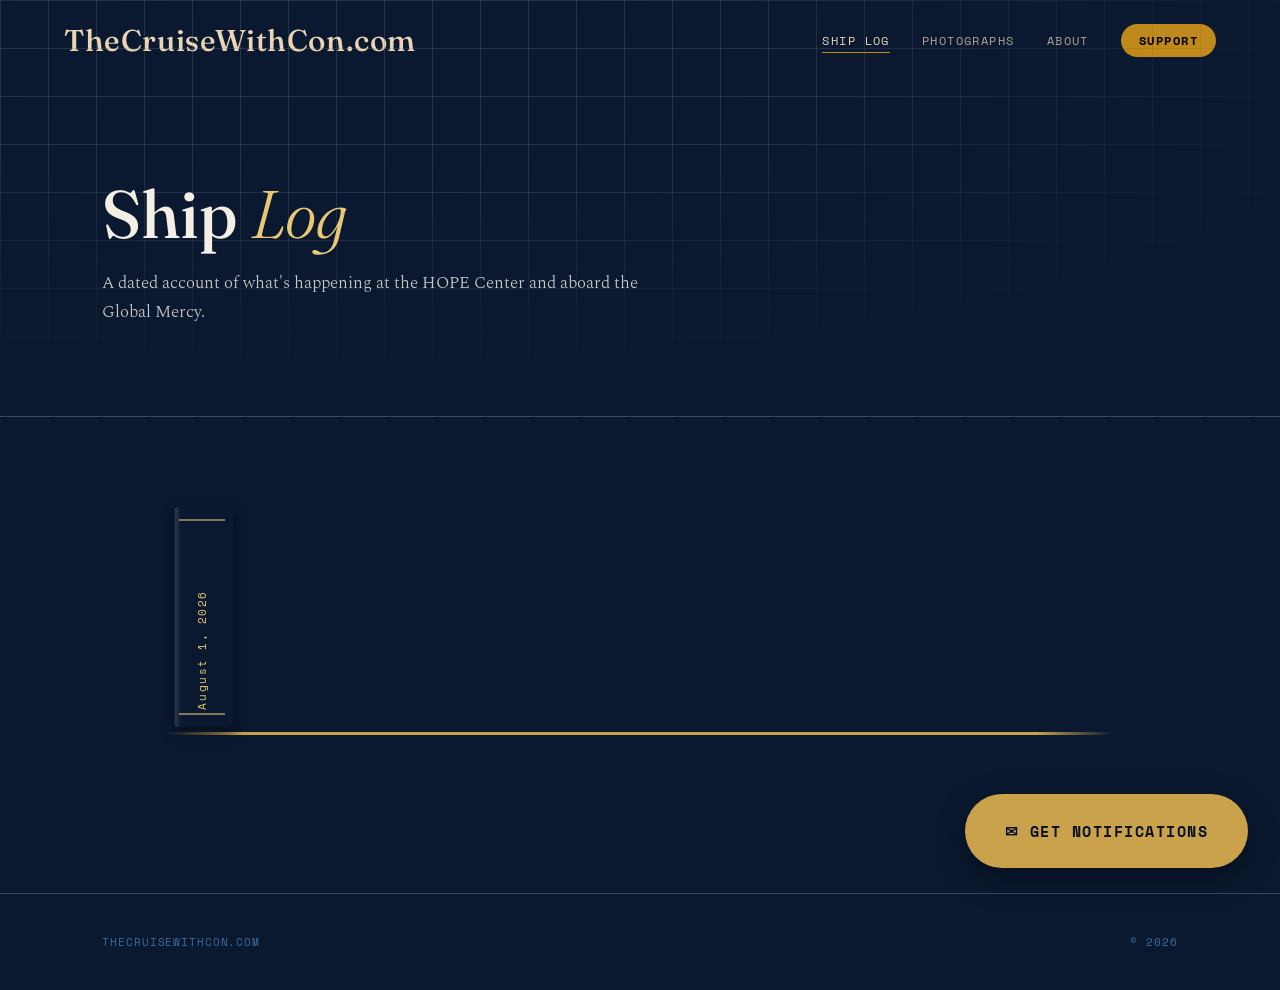
==== log.html @ feb56036 "Sync local edits to log page and site scripts Co-Authored-By: Claude Sonnet 5 <noreply@anthropic.com" ====
<!DOCTYPE html>
<html lang="en">
<head>
<meta charset="UTF-8">
<meta name="viewport" content="width=device-width, initial-scale=1.0">
<title>Ship Log — TheCruiseWithCon.com</title>
<link rel="preconnect" href="https://fonts.googleapis.com">
<link rel="preconnect" href="https://fonts.gstatic.com" crossorigin>
<link href="https://fonts.googleapis.com/css2?family=Fraunces:opsz,wght@9..144,300;9..144,500;9..144,600&family=Spectral:ital,wght@0,300;0,400;1,400&family=Space+Mono:wght@400;700&display=swap" rel="stylesheet">
<link rel="stylesheet" href="css/style.css">
<link rel="icon" type="image/svg+xml" href="favicon.svg">
<link rel="alternate icon" href="favicon.ico">
<link rel="icon" type="image/png" sizes="32x32" href="favicon-32.png">
<link rel="icon" type="image/png" sizes="16x16" href="favicon-16.png">
<link rel="apple-touch-icon" href="apple-touch-icon.png">
</head>
<body>

<nav>
  <a class="wordmark" href="index.html">TheCruiseWithCon.com</a>
  <ul>
    <li><a class="navlink" href="log.html" aria-current="page">Ship Log</a></li>
    <li><a class="navlink" href="photos.html">Photographs</a></li>
    <li><a class="navlink" href="story.html">About</a></li>
    <li><a class="navlink nav-btn" href="support.html">Support</a></li>
  </ul>
</nav>

<header class="page-header">
  <h1>Ship <em>Log</em></h1>
  <p class="dek">A dated account of what's happening at the HOPE Center and aboard the Global Mercy.</p>
</header>

<main>
  <div class="bookshelf-wrap">
    <div class="bookshelf" id="bookshelf">
      <!-- Populated automatically by js/site.js from js/data.js -->
    </div>
  </div>
</main>

<div class="book-overlay" id="book-overlay" role="dialog" aria-modal="true" aria-label="Ship Log entry">
  <div class="book-3d">
    <div class="book-inner">
      <button class="book-close" id="book-close" aria-label="Close">&times;</button>
      <div class="book-page" id="book-page-content"></div>
      <div class="book-cover" id="book-cover">
        <div>
          <div class="cover-title" id="book-cover-title"></div>
          <div class="cover-date" id="book-cover-date"></div>
        </div>
      </div>
    </div>
  </div>
</div>

<footer>
  <span>TheCruiseWithCon.com</span>
  <span>&copy; 2026</span>
</footer>

<button class="signup-btn" id="signup-btn" aria-haspopup="dialog">&#9993; Get Notifications</button>
<div class="signup-modal" id="signup-modal" role="dialog" aria-modal="true" aria-labelledby="signup-title">
  <div class="modal-card">
    <button class="close-modal" aria-label="Close">&times;</button>
    <h3 id="signup-title">Follow the voyage</h3>
    <p id="modal-intro">Enter your email to receive notifications for new posts to the ship log.</p>
    <form id="signup-form" name="signup" method="POST" data-netlify="true" netlify-honeypot="bot-field">
      <input type="hidden" name="form-name" value="signup">
      <p class="hp-field"><label>Don't fill this out if you're human: <input name="bot-field"></label></p>
      <input type="email" name="email" placeholder="you@email.com" required>
      <button type="submit">Notify Me</button>
    </form>
    <p class="form-success" id="form-success">You're on the list, thank you! You'll hear from me when there's news from the ship.</p>
    <p class="form-error" id="form-error">Something went wrong. Please try again, or email me directly.</p>
  </div>
</div>

<script src="js/data.js"></script>
<script src="js/site.js"></script>
</body>
</html>
---- css/style.css ----
/* =========================================================
   CRUISE WITH CON — Shared Design System
   Blueprint blue + brass/gold nautical accents
   ========================================================= */

:root {
  --ink: #0a1930;
  --ink-deep: #061020;
  --line: #3d6b9e;
  --line-pale: rgba(168, 197, 224, 0.16);
  --line-pale-strong: rgba(168, 197, 224, 0.28);
  --gold: #c9a24b;
  --gold-bright: #e8c874;
  --paper: #f4efe4;
}

* { margin: 0; padding: 0; box-sizing: border-box; }

html { scroll-behavior: smooth; }

body {
  background: var(--ink);
  color: var(--paper);
  font-family: 'Spectral', serif;
  overflow-x: hidden;
}

@media (prefers-reduced-motion: reduce) {
  * { animation-duration: 0.01ms !important; animation-iteration-count: 1 !important; transition-duration: 0.01ms !important; }
}

a { color: inherit; }

/* ---------------------------------------------------------
   NAV — shared across every page
   --------------------------------------------------------- */
nav {
  position: fixed;
  top: 0; left: 0; right: 0;
  z-index: 20;
  display: flex;
  justify-content: space-between;
  align-items: center;
  padding: 22px 5vw;
  font-family: 'Space Mono', monospace;
  font-size: 12px;
  letter-spacing: 0.12em;
  text-transform: uppercase;
  color: var(--paper);
  mix-blend-mode: difference;
}
nav .wordmark {
  font-family: 'Fraunces', serif;
  font-size: 30px;              /* doubled per request */
  letter-spacing: 0.02em;
  text-transform: none;
  font-weight: 500;
  text-decoration: none;
}
nav ul { list-style: none; display: flex; gap: 32px; }
nav a.navlink { color: inherit; text-decoration: none; opacity: 0.75; transition: opacity 0.25s ease; }
nav a.navlink:hover, nav a.navlink:focus-visible { opacity: 1; }
nav a.navlink[aria-current="page"] { opacity: 1; border-bottom: 1px solid var(--gold); padding-bottom: 3px; }
nav a.navlink.nav-btn {
  opacity: 1;
  background: var(--gold);
  color: var(--ink-deep);
  border: none;
  padding: 8px 18px;
  border-radius: 999px;
  font-weight: 700;
  transition: background 0.2s ease, transform 0.2s ease;
}
nav a.navlink.nav-btn:hover, nav a.navlink.nav-btn:focus-visible {
  background: var(--gold-bright);
  transform: translateY(-1px);
}
nav a.navlink.nav-btn[aria-current="page"] { background: var(--gold-bright); }

/* ---------------------------------------------------------
   PAGE HEADER — used on every interior page (not the hero)
   --------------------------------------------------------- */
.page-header {
  position: relative;
  padding: 180px 8vw 90px;
  border-bottom: 1px solid var(--line-pale-strong);
  background-image:
    linear-gradient(var(--line-pale) 1px, transparent 1px),
    linear-gradient(90deg, var(--line-pale) 1px, transparent 1px);
  background-size: 48px 48px;
}
.page-header::after {
  content: "";
  position: absolute; inset: 0;
  background: radial-gradient(ellipse 80% 70% at 30% 20%, transparent 30%, var(--ink) 100%);
  pointer-events: none;
}
.page-header .eyebrow {
  position: relative; z-index: 2;
  font-family: 'Space Mono', monospace;
  font-size: 11px;
  letter-spacing: 0.28em;
  text-transform: uppercase;
  color: var(--gold-bright);
  margin-bottom: 18px;
  display: block;
}
.page-header h1 {
  position: relative; z-index: 2;
  font-family: 'Fraunces', serif;
  font-weight: 500;
  font-size: clamp(2.2rem, 6vw, 4.2rem);
  line-height: 1;
}
.page-header h1 em { font-style: italic; font-weight: 300; color: var(--gold-bright); }
.page-header .dek {
  position: relative; z-index: 2;
  max-width: 560px;
  margin-top: 22px;
  font-size: 1.05rem;
  font-weight: 300;
  line-height: 1.7;
  color: rgba(244,239,228,0.82);
}

main { position: relative; z-index: 1; }

/* ---------------------------------------------------------
   PLACEHOLDER MARKER — visual map of what's incomplete
   --------------------------------------------------------- */
.placeholder {
  position: relative;
  border: 1px dashed rgba(201, 162, 75, 0.55);
  background: rgba(201, 162, 75, 0.05);
  border-radius: 2px;
}
.placeholder::before {
  content: attr(data-placeholder);
  position: absolute;
  top: -11px; left: 14px;
  background: var(--ink);
  padding: 0 8px;
  font-family: 'Space Mono', monospace;
  font-size: 10px;
  letter-spacing: 0.14em;
  text-transform: uppercase;
  color: var(--gold-bright);
}

/* ---------------------------------------------------------
   SECTION LABELS
   --------------------------------------------------------- */
.label {
  font-family: 'Space Mono', monospace;
  font-size: 11px;
  letter-spacing: 0.24em;
  text-transform: uppercase;
  color: var(--gold);
  display: block;
}

/* ---------------------------------------------------------
   HOME — latest log teaser
   --------------------------------------------------------- */
.latest-log {
  padding: 10vh 8vw 14vh;
  border-top: 1px solid var(--line-pale-strong);
  text-align: center;
}
.latest-log .label { margin-bottom: 22px; }
#latest-post-slot {
  max-width: 560px;
  margin: 0 auto;
}
#latest-post-slot a {
  text-decoration: none;
  display: block;
}
#latest-post-slot .post-date {
  font-family: 'Space Mono', monospace;
  font-size: 12px;
  letter-spacing: 0.1em;
  color: var(--line);
  margin-bottom: 10px;
}
#latest-post-slot .post-title {
  font-family: 'Fraunces', serif;
  font-weight: 500;
  font-size: clamp(1.6rem, 4vw, 2.4rem);
  transition: color 0.25s ease;
}
#latest-post-slot a:hover .post-title,
#latest-post-slot a:focus-visible .post-title { color: var(--gold-bright); }

.about-line {
  max-width: 620px;
  margin: 0 auto;
  padding: 8vh 8vw 0;
  text-align: center;
  font-size: 1.05rem;
  font-weight: 300;
  line-height: 1.7;
  color: rgba(244,239,228,0.85);
}

/* ---------------------------------------------------------
   LOG — bookshelf
   --------------------------------------------------------- */
.bookshelf-wrap {
  max-width: 1100px;
  margin: 0 auto;
  padding: 8vh 6vw 16vh;
  overflow-x: auto;
  overflow-y: visible;
}
.bookshelf {
  display: flex;
  align-items: flex-end;
  gap: 14px;
  min-height: 260px;
  padding: 0 4px 22px;
  position: relative;
  width: max-content;
  min-width: 100%;
}
.bookshelf::after {
  content: "";
  position: absolute;
  left: 0; right: 0; bottom: 14px;
  height: 3px;
  background: linear-gradient(90deg, transparent, var(--gold) 8%, var(--gold) 92%, transparent);
  box-shadow: 0 12px 22px -6px rgba(201,162,75,0.35);
}
.book-spine {
  position: relative;
  width: 62px;
  border: none;
  border-radius: 3px 6px 6px 3px;
  cursor: pointer;
  display: flex;
  flex-direction: column;
  align-items: center;
  justify-content: flex-end;
  padding: 14px 0 18px;
  box-shadow: 2px 0 0 rgba(0,0,0,0.25) inset, 3px 6px 14px rgba(0,0,0,0.4);
  transition: transform 0.25s ease, box-shadow 0.25s ease;
  z-index: 1;
}
.book-spine:hover, .book-spine:focus-visible {
  transform: translateY(-14px) rotate(-1.5deg);
  z-index: 5;
  box-shadow: 2px 0 0 rgba(0,0,0,0.25) inset, 4px 14px 22px rgba(0,0,0,0.5);
}
.book-spine::before, .book-spine::after {
  content: "";
  position: absolute;
  left: 8px; right: 8px;
  height: 2px;
  background: rgba(232,200,116,0.55);
}
.book-spine::before { top: 12px; }
.book-spine::after { bottom: 12px; }
.book-spine .spine-date {
  writing-mode: vertical-rl;
  transform: rotate(180deg);
  font-family: 'Space Mono', monospace;
  font-size: 11px;
  letter-spacing: 0.14em;
  color: var(--gold-bright);
  white-space: nowrap;
}
.book-spine .spine-glint {
  position: absolute;
  top: 0; bottom: 0; left: 4px;
  width: 6px;
  background: linear-gradient(90deg, rgba(255,255,255,0.14), transparent);
  border-radius: 3px;
}

/* ---- open-book overlay ---- */
.book-overlay {
  position: fixed;
  inset: 0;
  z-index: 60;
  background: rgba(6, 16, 32, 0.88);
  display: flex;
  align-items: center;
  justify-content: center;
  opacity: 0;
  pointer-events: none;
  transition: opacity 0.35s ease;
  padding: 24px;
}
.book-overlay.open { opacity: 1; pointer-events: auto; }
.book-3d {
  perspective: 2200px;
  width: min(720px, 100%);
  max-height: 82vh;
}
.book-inner {
  position: relative;
  width: 100%;
  transform: scale(0.92);
  transition: transform 0.4s ease;
}
.book-overlay.open .book-inner { transform: scale(1); }
.book-page {
  background: var(--paper);
  color: var(--ink-deep);
  border-radius: 4px;
  padding: 48px clamp(24px, 5vw, 60px) 56px;
  max-height: 82vh;
  overflow-y: auto;
  box-shadow: 0 30px 70px rgba(0,0,0,0.5);
}
.book-cover {
  position: absolute;
  inset: 0;
  border-radius: 4px 6px 6px 4px;
  transform-origin: left center;
  transform: rotateY(0deg);
  transition: transform 0.85s cubic-bezier(0.65, 0, 0.35, 1);
  backface-visibility: hidden;
  display: flex;
  align-items: center;
  justify-content: center;
  text-align: center;
  padding: 40px;
  box-shadow: 0 30px 70px rgba(0,0,0,0.5);
}
.book-overlay .book-cover.opening { transform: rotateY(-165deg); }
.book-cover .cover-title {
  font-family: 'Fraunces', serif;
  font-weight: 500;
  font-size: clamp(1.4rem, 3.6vw, 2.1rem);
  color: var(--gold-bright);
  line-height: 1.3;
}
.book-cover .cover-date {
  font-family: 'Space Mono', monospace;
  font-size: 12px;
  letter-spacing: 0.16em;
  color: rgba(232,200,116,0.75);
  margin-top: 14px;
}
.book-close {
  position: absolute;
  top: -14px; right: -14px;
  width: 38px; height: 38px;
  border-radius: 50%;
  border: none;
  background: var(--gold);
  color: var(--ink-deep);
  font-size: 20px;
  line-height: 1;
  cursor: pointer;
  z-index: 3;
}
.book-close:hover { background: var(--gold-bright); }
.book-page .page-date {
  font-family: 'Space Mono', monospace;
  font-size: 12px;
  letter-spacing: 0.1em;
  color: var(--line);
  margin-bottom: 10px;
}
.book-page h2 {
  font-family: 'Fraunces', serif;
  font-weight: 500;
  font-size: clamp(1.5rem, 3.4vw, 2.1rem);
  margin-bottom: 18px;
  color: var(--ink-deep);
}
.book-page p {
  font-weight: 400;
  line-height: 1.85;
  color: rgba(6,16,32,0.85);
  margin-bottom: 16px;
}
.book-page .prayer-note {
  margin: 22px 0;
  padding: 16px 20px;
  border-left: 2px solid var(--gold);
  font-size: 0.92rem;
  font-style: italic;
  color: rgba(6,16,32,0.75);
  background: rgba(201,162,75,0.1);
}
.book-page .page-photos {
  display: flex;
  flex-wrap: wrap;
  gap: 22px;
  margin-top: 30px;
}

/* ---------------------------------------------------------
   PHOTOGRAPHS — polaroid grid
   --------------------------------------------------------- */
.photo-grid {
  max-width: 1100px;
  margin: 0 auto;
  padding: 8vh 6vw 16vh;
  display: grid;
  grid-template-columns: repeat(auto-fill, minmax(260px, 1fr));
  gap: 48px 36px;
}
.polaroid {
  display: block;
  text-decoration: none;
  background: #fbf8f0;
  padding: 14px 14px 18px;
  border-radius: 2px;
  box-shadow: 0 10px 24px rgba(0,0,0,0.35), 0 2px 4px rgba(0,0,0,0.2);
  transition: transform 0.25s ease, box-shadow 0.25s ease;
}
.polaroid:hover, .polaroid:focus-visible {
  transform: translateY(-4px) rotate(0deg) !important;
  box-shadow: 0 16px 30px rgba(0,0,0,0.45), 0 2px 4px rgba(0,0,0,0.2);
}
.polaroid img {
  width: 100%;
  display: block;
  filter: sepia(8%) saturate(85%);
}
.polaroid .caption {
  padding: 14px 4px 0;
  font-family: 'Fraunces', serif;
  font-style: italic;
  font-weight: 400;
  font-size: 0.98rem;
  line-height: 1.4;
  color: var(--ink-deep);
  text-align: center;
}
.polaroid .from-post {
  display: block;
  margin-top: 6px;
  font-family: 'Space Mono', monospace;
  font-style: normal;
  font-size: 10px;
  letter-spacing: 0.08em;
  text-transform: uppercase;
  color: #8a7550;
  text-align: center;
}

/* ---------------------------------------------------------
   SUPPORT
   --------------------------------------------------------- */
.support-body {
  max-width: 680px;
  margin: 0 auto;
  padding: 8vh 8vw 16vh;
}
.support-body .intro {
  font-weight: 300;
  line-height: 1.8;
  font-size: 1.05rem;
  color: rgba(244,239,228,0.88);
  margin-bottom: 48px;
}
.give-methods {
  display: grid;
  grid-template-columns: repeat(auto-fit, minmax(200px, 1fr));
  gap: 20px;
  margin-bottom: 56px;
}
.give-method {
  border: 1px solid var(--line-pale-strong);
  padding: 26px;
}
.give-method .label { margin-bottom: 12px; }
.give-method .value {
  font-family: 'Fraunces', serif;
  font-size: 1.25rem;
}
.give-method .value.value-compact { font-size: 1.02rem; word-break: break-word; }
.support-divider {
  border: none;
  border-top: 1px solid var(--line-pale-strong);
  margin: 48px 0;
}
.substack-pointer {
  font-weight: 300;
  line-height: 1.75;
  color: rgba(244,239,228,0.82);
}
.substack-btn {
  display: inline-flex;
  align-items: center;
  gap: 8px;
  margin-top: 18px;
  padding: 13px 26px;
  background: transparent;
  border: 1px solid var(--gold);
  border-radius: 999px;
  color: var(--gold-bright) !important;
  text-decoration: none !important;
  font-family: 'Space Mono', monospace;
  font-size: 12px;
  letter-spacing: 0.08em;
  text-transform: uppercase;
  transition: background 0.2s ease, color 0.2s ease;
}
.substack-btn:hover, .substack-btn:focus-visible {
  background: var(--gold);
  color: var(--ink-deep) !important;
}
.prayer-general {
  border: 1px solid var(--line-pale-strong);
  border-left: 2px solid var(--gold);
  padding: 26px;
  margin-top: 12px;
}
.prayer-general .label { margin-bottom: 12px; }

/* ---------------------------------------------------------
   SUPPORT — icon nav + fine print
   --------------------------------------------------------- */
.support-icon-nav {
  display: flex;
  justify-content: center;
  gap: 20px;
  flex-wrap: wrap;
  margin: 24px 0 64px;
}
.icon-link {
  display: flex;
  flex-direction: column;
  align-items: center;
  justify-content: center;
  gap: 10px;
  text-decoration: none;
  padding: 28px 34px;
  background: var(--gold);
  border-radius: 4px;
  transition: background 0.2s ease, transform 0.2s ease;
  min-width: 130px;
  cursor: pointer;
}
.icon-link:hover, .icon-link:focus-visible {
  background: var(--gold-bright);
  transform: translateY(-2px);
}
.icon-link svg { width: 30px; height: 30px; pointer-events: none; }
.icon-link svg circle, .icon-link svg path, .icon-link svg line { stroke: var(--ink-deep); }
.icon-link span {
  font-family: 'Space Mono', monospace;
  font-size: 11px;
  letter-spacing: 0.14em;
  text-transform: uppercase;
  color: var(--ink-deep);
  font-weight: 700;
  pointer-events: none;
}
.support-section { scroll-margin-top: 100px; margin-bottom: 56px; }
.support-section h2 {
  font-family: 'Fraunces', serif;
  font-weight: 500;
  font-size: 1.5rem;
  color: var(--gold-bright);
  margin-bottom: 20px;
  padding-bottom: 12px;
  border-bottom: 1px solid rgba(201, 162, 75, 0.35);
}
.support-section p {
  font-weight: 300;
  line-height: 1.8;
  font-size: 1.02rem;
  color: rgba(244,239,228,0.88);
  margin-bottom: 18px;
}
.support-section em { color: var(--gold-bright); font-style: normal; }
.support-section ol {
  margin: 0 0 18px 22px;
  font-weight: 300;
  line-height: 1.8;
  font-size: 1.02rem;
  color: var(--gold-bright);
}
.support-section ol li { margin-bottom: 6px; }
.fine-print,
p.fine-print {
  font-size: 0.8rem;
  line-height: 1.7;
  color: var(--gold-bright) !important;
}

/* ---------------------------------------------------------
   STORY
   --------------------------------------------------------- */
.story-body {
  max-width: 680px;
  margin: 0 auto;
  padding: 8vh 8vw 16vh;
  font-weight: 300;
  line-height: 1.85;
  font-size: 1.08rem;
  color: rgba(244,239,228,0.88);
}
.story-body h2 {
  font-family: 'Fraunces', serif;
  font-weight: 500;
  font-size: 1.5rem;
  color: var(--gold-bright);
  margin: 44px 0 16px;
  padding-bottom: 12px;
  border-bottom: 1px solid rgba(201, 162, 75, 0.35);
}
.story-body p { border-left: 2px solid rgba(201, 162, 75, 0.4); padding-left: 20px; }
.story-body .placeholder { padding: 28px 24px; margin: 10px 0 30px; border-left: none; }
.story-body em { color: var(--gold-bright); font-style: italic; }

/* ---------------------------------------------------------
   STORY — Basic Facts grid
   --------------------------------------------------------- */
.fact-grid {
  display: grid;
  grid-template-columns: repeat(auto-fit, minmax(220px, 1fr));
  gap: 18px;
  margin: 10px 0 50px;
}
.fact-card {
  border: 1px solid var(--line-pale-strong);
  border-left: 2px solid var(--gold);
  padding: 20px 22px;
  padding-left: 20px;
}
.fact-card .label { margin-bottom: 8px; }
.fact-card .value {
  font-family: 'Fraunces', serif;
  font-size: 1.1rem;
  line-height: 1.4;
}
.fact-card .value a { text-decoration: underline dotted; text-underline-offset: 3px; }
.fact-card .value a:hover, .fact-card .value a:focus-visible { color: var(--gold-bright); }
.fact-card.wide {
  grid-column: 1 / -1;
}
.fact-card.wide .value {
  font-family: 'Spectral', serif;
  font-weight: 300;
  font-size: 1rem;
  line-height: 1.7;
  color: rgba(244,239,228,0.85);
}

/* ---------------------------------------------------------
   FLOATING SIGNUP BUTTON — persistent, bottom right
   --------------------------------------------------------- */
.signup-btn {
  position: fixed;
  bottom: 32px;
  right: 32px;
  z-index: 30;
  display: flex;
  align-items: center;
  gap: 14px;
  padding: 26px 40px;
  background: var(--gold);
  color: var(--ink-deep);
  border: none;
  border-radius: 999px;
  font-family: 'Space Mono', monospace;
  font-size: 15px;
  letter-spacing: 0.1em;
  text-transform: uppercase;
  font-weight: 700;
  cursor: pointer;
  box-shadow: 0 10px 30px rgba(0,0,0,0.4);
  transition: transform 0.2s ease, background 0.2s ease;
}
.signup-btn:hover, .signup-btn:focus-visible {
  background: var(--gold-bright);
  transform: translateY(-2px);
}

.signup-modal {
  position: fixed;
  inset: 0;
  z-index: 40;
  display: none;
  align-items: center;
  justify-content: center;
  background: rgba(6, 16, 32, 0.82);
  padding: 24px;
}
.signup-modal.open { display: flex; }
.signup-modal .modal-card {
  width: 100%;
  max-width: 420px;
  background: var(--ink-deep);
  border: 1px solid var(--line-pale-strong);
  padding: 40px 32px;
  position: relative;
}
.signup-modal h3 {
  font-family: 'Fraunces', serif;
  font-weight: 500;
  font-size: 1.5rem;
  margin-bottom: 12px;
}
.signup-modal h3.success-title { color: var(--gold-bright); }
.signup-modal p {
  font-weight: 300;
  font-size: 0.95rem;
  line-height: 1.6;
  color: rgba(244,239,228,0.8);
  margin-bottom: 24px;
}
.signup-modal form { display: flex; flex-direction: column; gap: 14px; }
.signup-modal input[type="email"] {
  background: transparent;
  border: 1px solid var(--line-pale-strong);
  color: var(--paper);
  padding: 12px 14px;
  font-family: 'Spectral', serif;
  font-size: 1rem;
}
.signup-modal input[type="email"]::placeholder { color: rgba(244,239,228,0.4); }
.signup-modal button[type="submit"] {
  background: var(--gold);
  color: var(--ink-deep);
  border: none;
  padding: 12px 14px;
  font-family: 'Space Mono', monospace;
  font-size: 11.5px;
  letter-spacing: 0.1em;
  text-transform: uppercase;
  font-weight: 700;
  cursor: pointer;
}
.signup-modal .close-modal {
  position: absolute;
  top: 16px; right: 18px;
  background: none;
  border: none;
  color: var(--paper);
  font-size: 20px;
  cursor: pointer;
  opacity: 0.6;
}
.signup-modal .close-modal:hover { opacity: 1; }
.hp-field { position: absolute; left: -9999px; }
.form-success, .form-error {
  display: none;
  font-weight: 300;
  font-size: 0.95rem;
  line-height: 1.6;
}
.form-success.show, .form-error.show { display: block; }
.form-success { color: var(--gold-bright); }
.form-error { color: #e8a874; margin-top: 10px; }

/* ---------------------------------------------------------
   FOOTER
   --------------------------------------------------------- */
footer {
  padding: 40px 8vw;
  border-top: 1px solid var(--line-pale-strong);
  display: flex;
  justify-content: space-between;
  flex-wrap: wrap;
  gap: 16px;
  font-family: 'Space Mono', monospace;
  font-size: 11px;
  letter-spacing: 0.08em;
  color: var(--line);
  text-transform: uppercase;
}

/* ---------------------------------------------------------
   MOBILE — phones and small tablets
   --------------------------------------------------------- */
@media (max-width: 700px) {
  nav {
    flex-wrap: wrap;
    row-gap: 12px;
    padding: 16px 6vw;
  }
  nav .wordmark { flex: 1 0 100%; font-size: 19px; }
  nav ul { gap: 14px 20px; flex-wrap: wrap; font-size: 10.5px; }
  nav a.navlink.nav-btn { padding: 6px 14px; }

  .page-header { padding: 150px 6vw 60px; }
  .page-header h1 { font-size: clamp(1.9rem, 8vw, 3rem); }

  .coord { font-size: 9.5px; }
  .coord-1 { top: 22%; }
  .coord-2 { top: 27%; }
  .coord-3 { bottom: 22%; }
  .coord-4 { bottom: 27%; }

  .signup-btn {
    bottom: 18px;
    right: 18px;
    padding: 16px 22px;
    font-size: 12px;
    gap: 8px;
  }

  .signup-modal .modal-card { padding: 30px 22px; }

  .photo-grid {
    grid-template-columns: 1fr;
    gap: 30px;
    padding: 6vh 6vw 10vh;
  }

  .give-methods { grid-template-columns: 1fr; }
  .fact-grid { grid-template-columns: 1fr; }
  .support-icon-nav { gap: 12px; }
  .icon-link { padding: 16px 18px; min-width: 96px; }
  .support-section { scroll-margin-top: 90px; }

  .story-body, .support-body { padding-left: 6vw; padding-right: 6vw; }
  .bookshelf-wrap { padding: 5vh 6vw 10vh; }
  .book-page { padding: 34px 22px 44px; }
  .book-close { top: -10px; right: -6px; }
  .story-body p { padding-left: 14px; }

  footer { padding: 30px 6vw; font-size: 10px; }
}
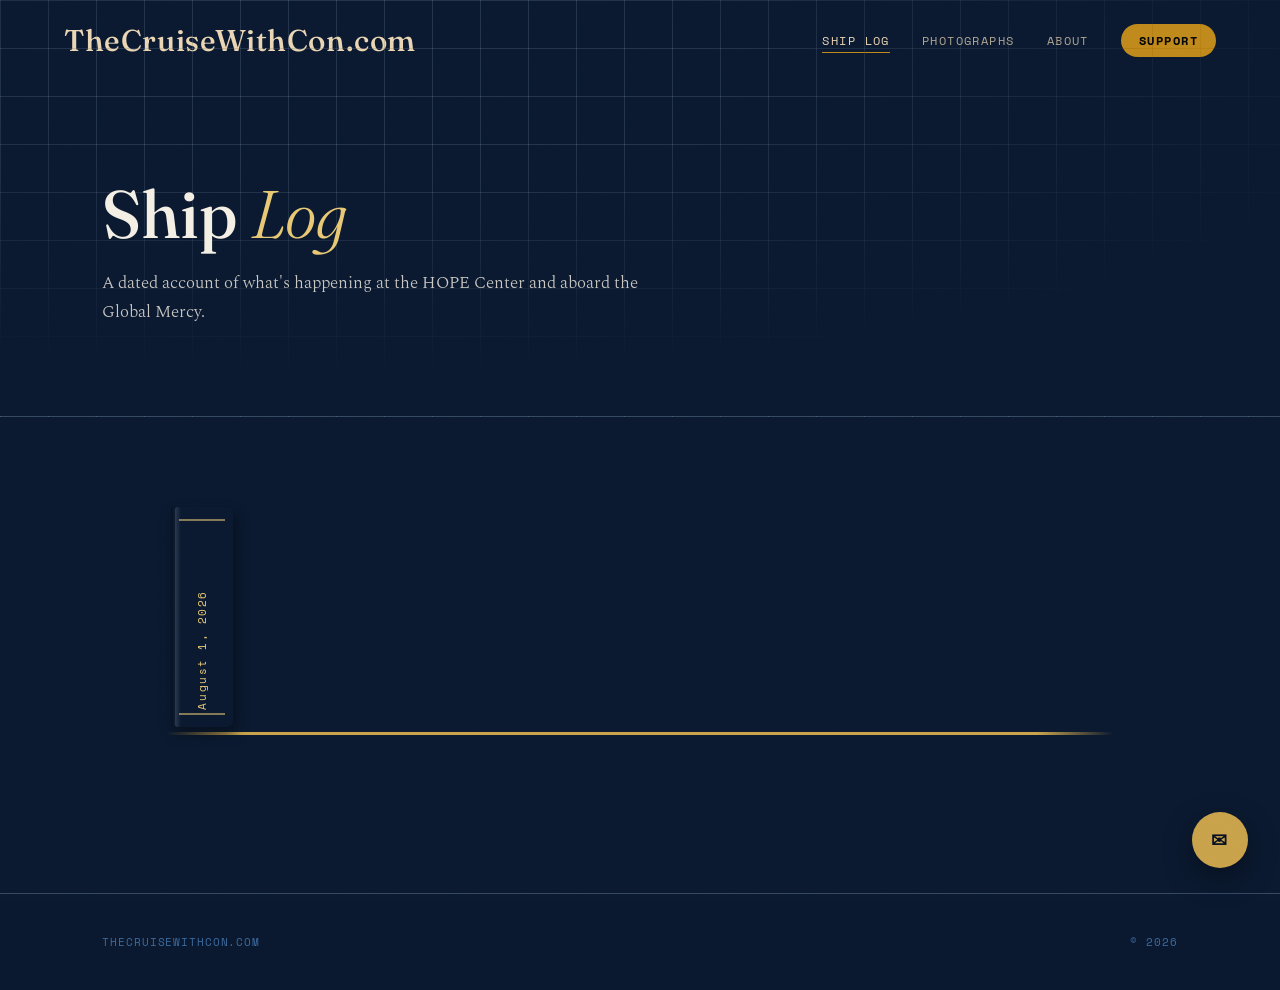
==== commit b90ae915: "Fix floating signup button overlapping content; add grain texture and page-header entrance animation" ====
--- a/log.html
+++ b/log.html
@@ -59,7 +59,7 @@
   <span>&copy; 2026</span>
 </footer>
 
-<button class="signup-btn" id="signup-btn" aria-haspopup="dialog">&#9993; Get Notifications</button>
+<button class="signup-btn" id="signup-btn" aria-haspopup="dialog" aria-label="Get Notifications"><span class="btn-icon" aria-hidden="true">&#9993;</span><span class="btn-label">Get Notifications</span></button>
 <div class="signup-modal" id="signup-modal" role="dialog" aria-modal="true" aria-labelledby="signup-title">
   <div class="modal-card">
     <button class="close-modal" aria-label="Close">&times;</button>
--- a/css/style.css
+++ b/css/style.css
@@ -23,6 +23,18 @@
   color: var(--paper);
   font-family: 'Spectral', serif;
   overflow-x: hidden;
+}
+
+/* ---- Film-grain texture: keeps flat dark sections from feeling sterile ---- */
+body::after {
+  content: "";
+  position: fixed;
+  inset: 0;
+  z-index: 999;
+  pointer-events: none;
+  opacity: 0.05;
+  mix-blend-mode: overlay;
+  background-image: url("data:image/svg+xml,%3Csvg xmlns='http://www.w3.org/2000/svg' width='180' height='180'%3E%3Cfilter id='n'%3E%3CfeTurbulence type='fractalNoise' baseFrequency='0.9' numOctaves='2' stitchTiles='stitch'/%3E%3C/filter%3E%3Crect width='100%25' height='100%25' filter='url(%23n)'/%3E%3C/svg%3E");
 }
 
 @media (prefers-reduced-motion: reduce) {
@@ -122,6 +134,13 @@
   line-height: 1.7;
   color: rgba(244,239,228,0.82);
 }
+.page-header .eyebrow, .page-header h1, .page-header .dek {
+  opacity: 0;
+  animation: pageRise 0.9s ease forwards;
+}
+.page-header h1 { animation-delay: 0.08s; }
+.page-header .dek { animation-delay: 0.2s; }
+@keyframes pageRise { from { opacity: 0; transform: translateY(14px); } to { opacity: 1; transform: translateY(0); } }
 
 main { position: relative; z-index: 1; }
 
@@ -655,24 +674,48 @@
   z-index: 30;
   display: flex;
   align-items: center;
-  gap: 14px;
-  padding: 26px 40px;
+  width: 56px;
+  height: 56px;
+  padding: 0;
+  overflow: hidden;
   background: var(--gold);
   color: var(--ink-deep);
   border: none;
   border-radius: 999px;
   font-family: 'Space Mono', monospace;
-  font-size: 15px;
+  font-size: 13px;
   letter-spacing: 0.1em;
   text-transform: uppercase;
   font-weight: 700;
   cursor: pointer;
   box-shadow: 0 10px 30px rgba(0,0,0,0.4);
-  transition: transform 0.2s ease, background 0.2s ease;
+  transition: width 0.35s cubic-bezier(0.4, 0, 0.2, 1), transform 0.2s ease, background 0.2s ease, opacity 0.3s ease;
 }
 .signup-btn:hover, .signup-btn:focus-visible {
+  width: 232px;
   background: var(--gold-bright);
   transform: translateY(-2px);
+}
+.signup-btn .btn-icon {
+  flex: 0 0 56px;
+  display: flex;
+  align-items: center;
+  justify-content: center;
+  font-size: 19px;
+}
+.signup-btn .btn-label {
+  white-space: nowrap;
+  opacity: 0;
+  transition: opacity 0.2s ease;
+}
+.signup-btn:hover .btn-label, .signup-btn:focus-visible .btn-label {
+  opacity: 1;
+  transition: opacity 0.25s ease 0.12s;
+}
+.signup-btn.near-footer {
+  opacity: 0;
+  pointer-events: none;
+  transform: translateY(12px);
 }
 
 .signup-modal {
@@ -794,10 +837,13 @@
   .signup-btn {
     bottom: 18px;
     right: 18px;
-    padding: 16px 22px;
-    font-size: 12px;
-    gap: 8px;
+    width: 50px;
+    height: 50px;
   }
+  .signup-btn:hover, .signup-btn:focus-visible {
+    width: 50px;
+  }
+  .signup-btn .btn-icon { flex-basis: 50px; }
 
   .signup-modal .modal-card { padding: 30px 22px; }
 
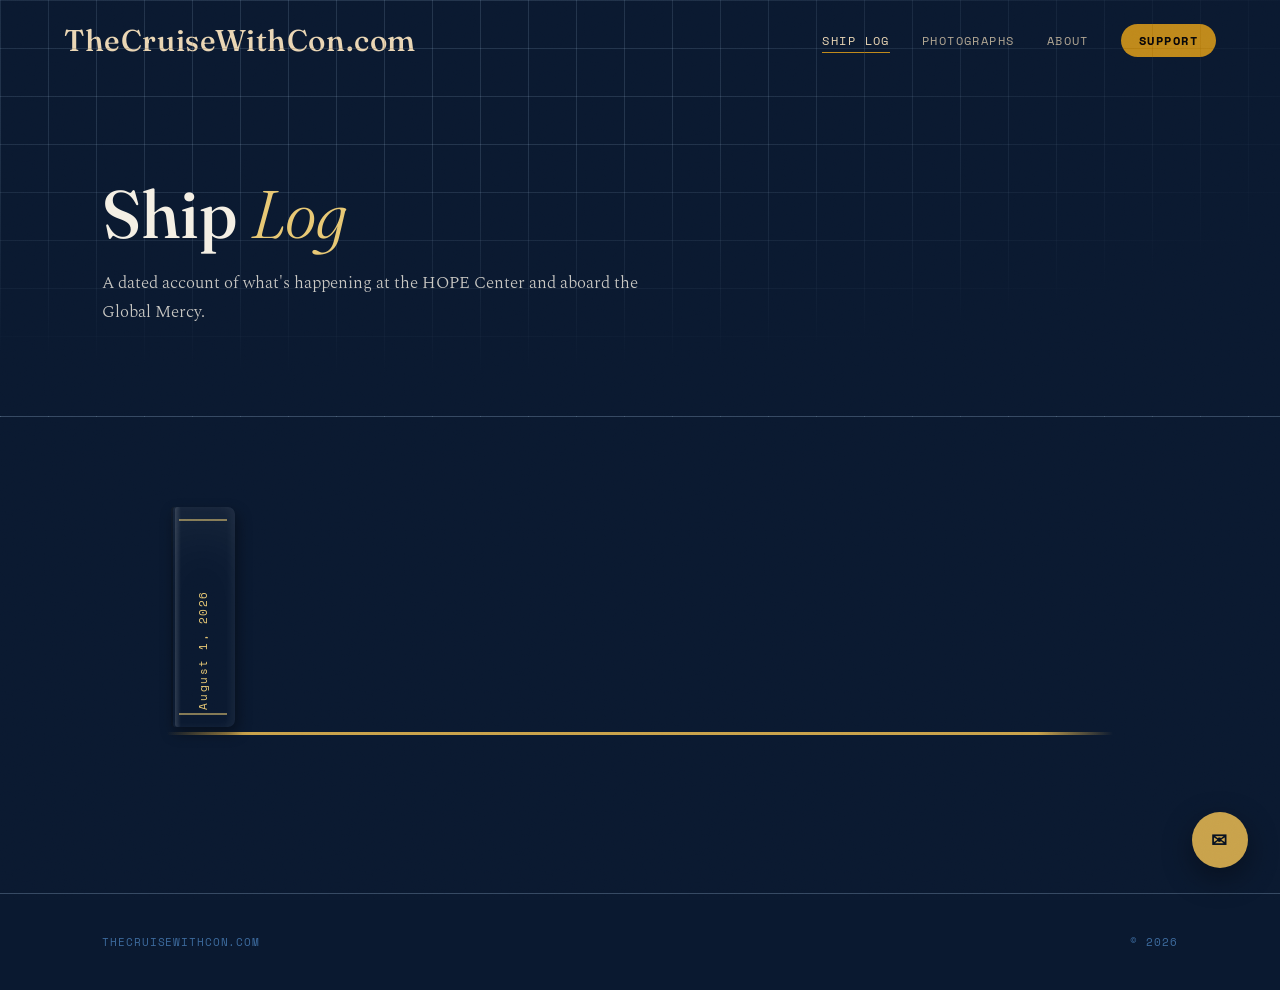
==== commit 116446db: "Redesign Ship Log reading experience as an editorial magazine spread Replaces the flat paper-page la" ====
--- a/log.html
+++ b/log.html
@@ -46,6 +46,7 @@
       <div class="book-page" id="book-page-content"></div>
       <div class="book-cover" id="book-cover">
         <div>
+          <div class="cover-kicker" id="book-cover-kicker"></div>
           <div class="cover-title" id="book-cover-title"></div>
           <div class="cover-date" id="book-cover-date"></div>
         </div>
--- a/css/style.css
+++ b/css/style.css
@@ -252,23 +252,34 @@
 }
 .book-spine {
   position: relative;
-  width: 62px;
+  width: 64px;
   border: none;
-  border-radius: 3px 6px 6px 3px;
+  border-radius: 3px 7px 7px 3px;
   cursor: pointer;
   display: flex;
   flex-direction: column;
   align-items: center;
   justify-content: flex-end;
   padding: 14px 0 18px;
-  box-shadow: 2px 0 0 rgba(0,0,0,0.25) inset, 3px 6px 14px rgba(0,0,0,0.4);
-  transition: transform 0.25s ease, box-shadow 0.25s ease;
+  box-shadow:
+    inset 2px 0 0 rgba(0,0,0,0.3),
+    inset -4px 0 8px rgba(255,255,255,0.05),
+    inset 0 46px 60px -24px rgba(255,255,255,0.06),
+    3px 6px 14px rgba(0,0,0,0.4);
+  transition: transform 0.3s cubic-bezier(0.34, 1.56, 0.64, 1), box-shadow 0.3s ease;
   z-index: 1;
-}
+  opacity: 0;
+  animation: spineRise 0.7s ease forwards;
+}
+@keyframes spineRise { from { opacity: 0; transform: translateY(22px); } to { opacity: 1; transform: translateY(0); } }
 .book-spine:hover, .book-spine:focus-visible {
-  transform: translateY(-14px) rotate(-1.5deg);
+  transform: translateY(-16px) rotate(-1.5deg);
   z-index: 5;
-  box-shadow: 2px 0 0 rgba(0,0,0,0.25) inset, 4px 14px 22px rgba(0,0,0,0.5);
+  box-shadow:
+    inset 2px 0 0 rgba(0,0,0,0.3),
+    inset -4px 0 8px rgba(255,255,255,0.07),
+    inset 0 46px 60px -24px rgba(255,255,255,0.08),
+    4px 16px 26px rgba(0,0,0,0.5);
 }
 .book-spine::before, .book-spine::after {
   content: "";
@@ -301,7 +312,9 @@
   position: fixed;
   inset: 0;
   z-index: 60;
-  background: rgba(6, 16, 32, 0.88);
+  background: rgba(6, 16, 32, 0.82);
+  backdrop-filter: blur(7px);
+  -webkit-backdrop-filter: blur(7px);
   display: flex;
   align-items: center;
   justify-content: center;
@@ -312,9 +325,9 @@
 }
 .book-overlay.open { opacity: 1; pointer-events: auto; }
 .book-3d {
-  perspective: 2200px;
-  width: min(720px, 100%);
-  max-height: 82vh;
+  perspective: 2400px;
+  width: min(920px, 100%);
+  max-height: 86vh;
 }
 .book-inner {
   position: relative;
@@ -325,10 +338,11 @@
 .book-overlay.open .book-inner { transform: scale(1); }
 .book-page {
   background: var(--paper);
+  background-image: radial-gradient(ellipse 120% 60% at 50% 0%, rgba(255,255,255,0.5), transparent 60%);
   color: var(--ink-deep);
   border-radius: 4px;
-  padding: 48px clamp(24px, 5vw, 60px) 56px;
-  max-height: 82vh;
+  padding: 56px clamp(26px, 5vw, 72px) 64px;
+  max-height: 86vh;
   overflow-y: auto;
   box-shadow: 0 30px 70px rgba(0,0,0,0.5);
 }
@@ -348,19 +362,28 @@
   box-shadow: 0 30px 70px rgba(0,0,0,0.5);
 }
 .book-overlay .book-cover.opening { transform: rotateY(-165deg); }
+.book-cover .cover-kicker {
+  font-family: 'Space Mono', monospace;
+  font-size: 11px;
+  letter-spacing: 0.22em;
+  text-transform: uppercase;
+  color: rgba(232,200,116,0.7);
+  margin-bottom: 16px;
+  display: block;
+}
 .book-cover .cover-title {
   font-family: 'Fraunces', serif;
   font-weight: 500;
-  font-size: clamp(1.4rem, 3.6vw, 2.1rem);
+  font-size: clamp(1.6rem, 4.2vw, 2.6rem);
   color: var(--gold-bright);
-  line-height: 1.3;
+  line-height: 1.25;
 }
 .book-cover .cover-date {
   font-family: 'Space Mono', monospace;
   font-size: 12px;
   letter-spacing: 0.16em;
   color: rgba(232,200,116,0.75);
-  margin-top: 14px;
+  margin-top: 16px;
 }
 .book-close {
   position: absolute;
@@ -374,42 +397,158 @@
   line-height: 1;
   cursor: pointer;
   z-index: 3;
-}
-.book-close:hover { background: var(--gold-bright); }
-.book-page .page-date {
-  font-family: 'Space Mono', monospace;
-  font-size: 12px;
-  letter-spacing: 0.1em;
-  color: var(--line);
-  margin-bottom: 10px;
-}
+  transition: background 0.2s ease, transform 0.2s ease;
+}
+.book-close:hover { background: var(--gold-bright); transform: rotate(90deg); }
+
+/* ---- editorial reading spread (inside the open book) ---- */
+#book-page-content .page-kicker,
+#book-page-content .page-layout,
+#book-page-content .photo-strip {
+  opacity: 0;
+  transform: translateY(16px);
+  transition: opacity 0.6s ease, transform 0.6s ease;
+}
+#book-page-content.revealed .page-kicker { transition-delay: 0s; }
+#book-page-content.revealed .page-layout { transition-delay: 0.12s; }
+#book-page-content.revealed .photo-strip { transition-delay: 0.24s; }
+#book-page-content.revealed .page-kicker,
+#book-page-content.revealed .page-layout,
+#book-page-content.revealed .photo-strip {
+  opacity: 1;
+  transform: translateY(0);
+}
+.page-kicker {
+  font-family: 'Space Mono', monospace;
+  font-size: 11px;
+  letter-spacing: 0.2em;
+  text-transform: uppercase;
+  color: #8a6a2c;
+  margin-bottom: 26px;
+}
+.page-layout {
+  display: grid;
+  grid-template-columns: 1.25fr 1fr;
+  gap: 12px 48px;
+  align-items: start;
+}
+.page-copy { min-width: 0; }
 .book-page h2 {
   font-family: 'Fraunces', serif;
   font-weight: 500;
-  font-size: clamp(1.5rem, 3.4vw, 2.1rem);
-  margin-bottom: 18px;
+  font-size: clamp(1.7rem, 3.8vw, 2.5rem);
+  line-height: 1.12;
+  margin-bottom: 24px;
   color: var(--ink-deep);
 }
-.book-page p {
+.book-page .body-text p {
   font-weight: 400;
   line-height: 1.85;
   color: rgba(6,16,32,0.85);
-  margin-bottom: 16px;
-}
-.book-page .prayer-note {
-  margin: 22px 0;
-  padding: 16px 20px;
-  border-left: 2px solid var(--gold);
+  margin-bottom: 18px;
+}
+.book-page .body-text p:first-of-type::first-letter {
+  font-family: 'Fraunces', serif;
+  font-weight: 600;
+  font-size: 3.6em;
+  float: left;
+  line-height: 0.8;
+  padding: 5px 10px 0 0;
+  color: #8a6a2c;
+}
+.feature-photo {
+  display: block;
+  text-decoration: none;
+}
+.feature-photo .frame {
+  display: block;
+  border-radius: 3px;
+  overflow: hidden;
+  box-shadow: 0 22px 44px rgba(0,0,0,0.28);
+}
+.feature-photo img {
+  width: 100%;
+  display: block;
+  filter: sepia(6%) saturate(90%);
+  transition: transform 0.5s ease;
+}
+.feature-photo:hover img, .feature-photo:focus-visible img { transform: scale(1.03); }
+.feature-photo .feature-caption {
+  display: block;
+  margin-top: 14px;
+  font-family: 'Fraunces', serif;
+  font-style: italic;
   font-size: 0.92rem;
+  line-height: 1.5;
+  color: rgba(6,16,32,0.65);
+}
+.prayer-marginalia {
+  margin-top: 34px;
+  padding-top: 22px;
+  border-top: 1px solid rgba(201,162,75,0.35);
+}
+.prayer-marginalia .marginalia-label {
+  display: block;
+  font-family: 'Space Mono', monospace;
+  font-size: 10px;
+  letter-spacing: 0.18em;
+  text-transform: uppercase;
+  color: #8a6a2c;
+  margin-bottom: 12px;
+}
+.prayer-marginalia ul { list-style: none; }
+.prayer-marginalia li {
+  position: relative;
+  font-family: 'Fraunces', serif;
   font-style: italic;
-  color: rgba(6,16,32,0.75);
-  background: rgba(201,162,75,0.1);
-}
-.book-page .page-photos {
+  font-size: 0.98rem;
+  line-height: 1.6;
+  color: rgba(6,16,32,0.72);
+  padding-left: 18px;
+  margin-bottom: 10px;
+}
+.prayer-marginalia li::before {
+  content: "";
+  position: absolute;
+  left: 0; top: 0.6em;
+  width: 8px; height: 1px;
+  background: #8a6a2c;
+}
+.photo-strip {
   display: flex;
   flex-wrap: wrap;
-  gap: 22px;
-  margin-top: 30px;
+  gap: 26px;
+  margin-top: 48px;
+  padding-top: 40px;
+  border-top: 1px solid rgba(6,16,32,0.1);
+}
+.strip-photo {
+  display: block;
+  width: 168px;
+  text-decoration: none;
+  transform: rotate(var(--r, 0deg));
+  transition: transform 0.25s ease;
+}
+.strip-photo:hover, .strip-photo:focus-visible { transform: rotate(0deg) translateY(-4px); }
+.strip-photo img {
+  width: 100%;
+  display: block;
+  border-radius: 2px;
+  box-shadow: 0 12px 22px rgba(0,0,0,0.25);
+  filter: sepia(6%) saturate(90%);
+}
+.strip-photo .caption {
+  display: block;
+  margin-top: 10px;
+  font-family: 'Space Mono', monospace;
+  font-size: 10px;
+  letter-spacing: 0.06em;
+  color: #8a7550;
+  text-align: center;
+}
+@media (max-width: 780px) {
+  .page-layout { grid-template-columns: 1fr; }
+  .feature-photo { margin-top: 30px; }
 }
 
 /* ---------------------------------------------------------
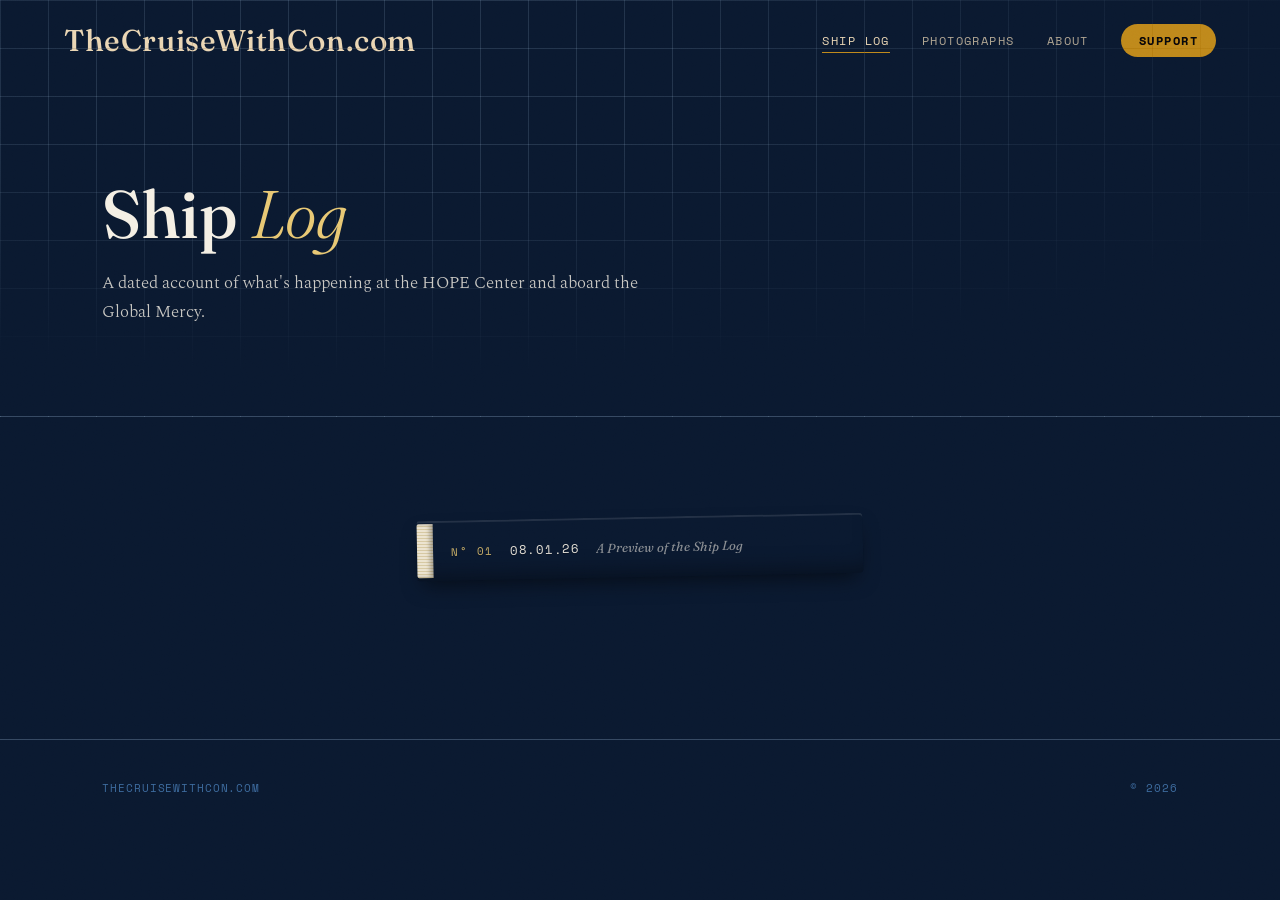
==== commit 9a8a03aa: "Rebuild Ship Log shelf as a stacked pile of books; add photo lightbox The bookshelf's standing spine" ====
--- a/log.html
+++ b/log.html
@@ -32,8 +32,8 @@
 </header>
 
 <main>
-  <div class="bookshelf-wrap">
-    <div class="bookshelf" id="bookshelf">
+  <div class="book-stack-wrap">
+    <div class="book-stack" id="book-stack">
       <!-- Populated automatically by js/site.js from js/data.js -->
     </div>
   </div>
--- a/css/style.css
+++ b/css/style.css
@@ -223,88 +223,90 @@
 }
 
 /* ---------------------------------------------------------
-   LOG — bookshelf
-   --------------------------------------------------------- */
-.bookshelf-wrap {
-  max-width: 1100px;
+   LOG — stacked pile of books
+   --------------------------------------------------------- */
+.book-stack-wrap {
+  max-width: 600px;
   margin: 0 auto;
-  padding: 8vh 6vw 16vh;
-  overflow-x: auto;
-  overflow-y: visible;
-}
-.bookshelf {
-  display: flex;
-  align-items: flex-end;
-  gap: 14px;
-  min-height: 260px;
-  padding: 0 4px 22px;
+  padding: 10vh 6vw 18vh;
+}
+.book-stack {
+  display: flex;
+  flex-direction: column;
+  padding-top: 10px;
+}
+.book-slab {
   position: relative;
-  width: max-content;
-  min-width: 100%;
-}
-.bookshelf::after {
-  content: "";
+  width: 100%;
+  height: 60px;
+  border: none;
+  cursor: pointer;
+  display: flex;
+  align-items: center;
+  padding: 0 26px 0 34px;
+  border-radius: 2px 4px 4px 2px;
+  box-shadow:
+    inset 0 2px 0 rgba(255,255,255,0.1),
+    inset 0 -18px 22px -14px rgba(0,0,0,0.4),
+    0 10px 20px -6px rgba(0,0,0,0.5);
+  transition: transform 0.35s cubic-bezier(0.34, 1.56, 0.64, 1), box-shadow 0.3s ease, margin 0.3s ease;
+  transform: rotate(var(--tilt, 0deg));
+  opacity: 0;
+  animation: slabRise 0.6s ease forwards;
+  animation-delay: var(--delay, 0s);
+}
+@keyframes slabRise { from { opacity: 0; transform: rotate(var(--tilt, 0deg)) translateY(14px); } to { opacity: 1; transform: rotate(var(--tilt, 0deg)) translateY(0); } }
+.book-slab:hover, .book-slab:focus-visible {
+  transform: rotate(0deg) translateX(14px);
+  z-index: 999 !important;
+  box-shadow:
+    inset 0 2px 0 rgba(255,255,255,0.12),
+    inset 0 -18px 22px -14px rgba(0,0,0,0.45),
+    6px 18px 30px -4px rgba(0,0,0,0.6);
+}
+.book-slab .slab-pages {
   position: absolute;
-  left: 0; right: 0; bottom: 14px;
-  height: 3px;
-  background: linear-gradient(90deg, transparent, var(--gold) 8%, var(--gold) 92%, transparent);
-  box-shadow: 0 12px 22px -6px rgba(201,162,75,0.35);
-}
-.book-spine {
+  left: 0; top: 3px; bottom: 3px;
+  width: 16px;
+  border-radius: 2px 0 0 2px;
+  background: repeating-linear-gradient(to bottom, #ece4d0 0px, #ece4d0 2px, #d7c9a3 2px, #d7c9a3 3px);
+  box-shadow: inset -3px 0 4px rgba(0,0,0,0.3);
+}
+.book-slab .slab-face {
   position: relative;
-  width: 64px;
-  border: none;
-  border-radius: 3px 7px 7px 3px;
-  cursor: pointer;
-  display: flex;
-  flex-direction: column;
-  align-items: center;
-  justify-content: flex-end;
-  padding: 14px 0 18px;
-  box-shadow:
-    inset 2px 0 0 rgba(0,0,0,0.3),
-    inset -4px 0 8px rgba(255,255,255,0.05),
-    inset 0 46px 60px -24px rgba(255,255,255,0.06),
-    3px 6px 14px rgba(0,0,0,0.4);
-  transition: transform 0.3s cubic-bezier(0.34, 1.56, 0.64, 1), box-shadow 0.3s ease;
+  display: flex;
+  align-items: baseline;
+  gap: 16px;
   z-index: 1;
-  opacity: 0;
-  animation: spineRise 0.7s ease forwards;
-}
-@keyframes spineRise { from { opacity: 0; transform: translateY(22px); } to { opacity: 1; transform: translateY(0); } }
-.book-spine:hover, .book-spine:focus-visible {
-  transform: translateY(-16px) rotate(-1.5deg);
-  z-index: 5;
-  box-shadow:
-    inset 2px 0 0 rgba(0,0,0,0.3),
-    inset -4px 0 8px rgba(255,255,255,0.07),
-    inset 0 46px 60px -24px rgba(255,255,255,0.08),
-    4px 16px 26px rgba(0,0,0,0.5);
-}
-.book-spine::before, .book-spine::after {
-  content: "";
-  position: absolute;
-  left: 8px; right: 8px;
-  height: 2px;
-  background: rgba(232,200,116,0.55);
-}
-.book-spine::before { top: 12px; }
-.book-spine::after { bottom: 12px; }
-.book-spine .spine-date {
-  writing-mode: vertical-rl;
-  transform: rotate(180deg);
+}
+.book-slab .slab-num {
   font-family: 'Space Mono', monospace;
   font-size: 11px;
   letter-spacing: 0.14em;
-  color: var(--gold-bright);
+  color: rgba(232,200,116,0.85);
+  text-shadow: 0 1px 0 rgba(0,0,0,0.3);
   white-space: nowrap;
 }
-.book-spine .spine-glint {
-  position: absolute;
-  top: 0; bottom: 0; left: 4px;
-  width: 6px;
-  background: linear-gradient(90deg, rgba(255,255,255,0.14), transparent);
-  border-radius: 3px;
+.book-slab .slab-date {
+  font-family: 'Space Mono', monospace;
+  font-size: 12.5px;
+  letter-spacing: 0.06em;
+  color: rgba(244,239,228,0.92);
+  text-shadow: 0 1px 0 rgba(0,0,0,0.3);
+  white-space: nowrap;
+}
+.book-slab .slab-title {
+  font-family: 'Fraunces', serif;
+  font-style: italic;
+  font-weight: 400;
+  font-size: 13px;
+  color: rgba(244,239,228,0.55);
+  overflow: hidden;
+  text-overflow: ellipsis;
+  white-space: nowrap;
+}
+@media (max-width: 560px) {
+  .book-slab .slab-title { display: none; }
 }
 
 /* ---- open-book overlay ---- */
@@ -460,15 +462,11 @@
   display: block;
   text-decoration: none;
 }
-.feature-photo .frame {
-  display: block;
-  border-radius: 3px;
-  overflow: hidden;
-  box-shadow: 0 22px 44px rgba(0,0,0,0.28);
-}
 .feature-photo img {
   width: 100%;
   display: block;
+  border-radius: 3px;
+  box-shadow: 0 22px 44px rgba(0,0,0,0.28);
   filter: sepia(6%) saturate(90%);
   transition: transform 0.5s ease;
 }
@@ -564,10 +562,16 @@
 }
 .polaroid {
   display: block;
+  width: 100%;
+  border: none;
+  appearance: none;
+  -webkit-appearance: none;
+  font: inherit;
   text-decoration: none;
   background: #fbf8f0;
   padding: 14px 14px 18px;
   border-radius: 2px;
+  cursor: pointer;
   box-shadow: 0 10px 24px rgba(0,0,0,0.35), 0 2px 4px rgba(0,0,0,0.2);
   transition: transform 0.25s ease, box-shadow 0.25s ease;
 }
@@ -600,6 +604,108 @@
   text-transform: uppercase;
   color: #8a7550;
   text-align: center;
+}
+
+/* ---------------------------------------------------------
+   PHOTOGRAPHS — lightbox
+   --------------------------------------------------------- */
+.lightbox {
+  position: fixed;
+  inset: 0;
+  z-index: 70;
+  display: flex;
+  align-items: center;
+  justify-content: center;
+  background: rgba(6, 16, 32, 0.92);
+  backdrop-filter: blur(10px);
+  -webkit-backdrop-filter: blur(10px);
+  opacity: 0;
+  pointer-events: none;
+  transition: opacity 0.3s ease;
+  padding: 24px;
+}
+.lightbox.open { opacity: 1; pointer-events: auto; }
+.lightbox-stage {
+  max-width: min(1000px, 92vw);
+  max-height: 88vh;
+  display: flex;
+  flex-direction: column;
+  align-items: center;
+  transform: scale(0.96);
+  opacity: 0;
+  transition: transform 0.35s ease, opacity 0.35s ease;
+}
+.lightbox.open .lightbox-stage { transform: scale(1); opacity: 1; }
+.lightbox-img {
+  max-width: 100%;
+  max-height: 72vh;
+  display: block;
+  border-radius: 2px;
+  box-shadow: 0 30px 70px rgba(0,0,0,0.55);
+  filter: sepia(6%) saturate(90%);
+}
+.lightbox-meta {
+  margin-top: 22px;
+  text-align: center;
+  max-width: 560px;
+}
+.lightbox-caption {
+  font-family: 'Fraunces', serif;
+  font-style: italic;
+  font-size: 1.05rem;
+  line-height: 1.5;
+  color: rgba(244,239,228,0.92);
+}
+.lightbox-source {
+  display: inline-block;
+  margin-top: 10px;
+  font-family: 'Space Mono', monospace;
+  font-size: 11px;
+  letter-spacing: 0.1em;
+  text-transform: uppercase;
+  color: var(--gold-bright);
+  text-decoration: none;
+  opacity: 0.75;
+  transition: opacity 0.2s ease;
+}
+.lightbox-source:hover, .lightbox-source:focus-visible { opacity: 1; }
+.lightbox-close, .lightbox-nav {
+  position: fixed;
+  border: none;
+  background: var(--gold);
+  color: var(--ink-deep);
+  cursor: pointer;
+  z-index: 3;
+  transition: background 0.2s ease, transform 0.2s ease;
+}
+.lightbox-close {
+  top: 28px; right: 28px;
+  width: 42px; height: 42px;
+  border-radius: 50%;
+  font-size: 22px;
+  line-height: 1;
+}
+.lightbox-close:hover { background: var(--gold-bright); transform: rotate(90deg); }
+.lightbox-nav {
+  top: 50%;
+  transform: translateY(-50%);
+  width: 52px; height: 52px;
+  border-radius: 50%;
+  font-size: 26px;
+  line-height: 1;
+  display: flex;
+  align-items: center;
+  justify-content: center;
+}
+.lightbox-nav:hover, .lightbox-nav:focus-visible { background: var(--gold-bright); }
+.lightbox-prev { left: 28px; }
+.lightbox-next { right: 28px; }
+@media (max-width: 700px) {
+  .lightbox-close { top: 16px; right: 16px; width: 38px; height: 38px; }
+  .lightbox-nav { width: 42px; height: 42px; font-size: 22px; }
+  .lightbox-prev { left: 10px; }
+  .lightbox-next { right: 10px; }
+  .lightbox-img { max-height: 60vh; }
 }
 
 /* ---------------------------------------------------------
@@ -999,7 +1105,8 @@
   .support-section { scroll-margin-top: 90px; }
 
   .story-body, .support-body { padding-left: 6vw; padding-right: 6vw; }
-  .bookshelf-wrap { padding: 5vh 6vw 10vh; }
+  .book-stack-wrap { padding: 6vh 6vw 10vh; }
+  .book-slab { height: 52px; padding: 0 18px 0 30px; }
   .book-page { padding: 34px 22px 44px; }
   .book-close { top: -10px; right: -6px; }
   .story-body p { padding-left: 14px; }
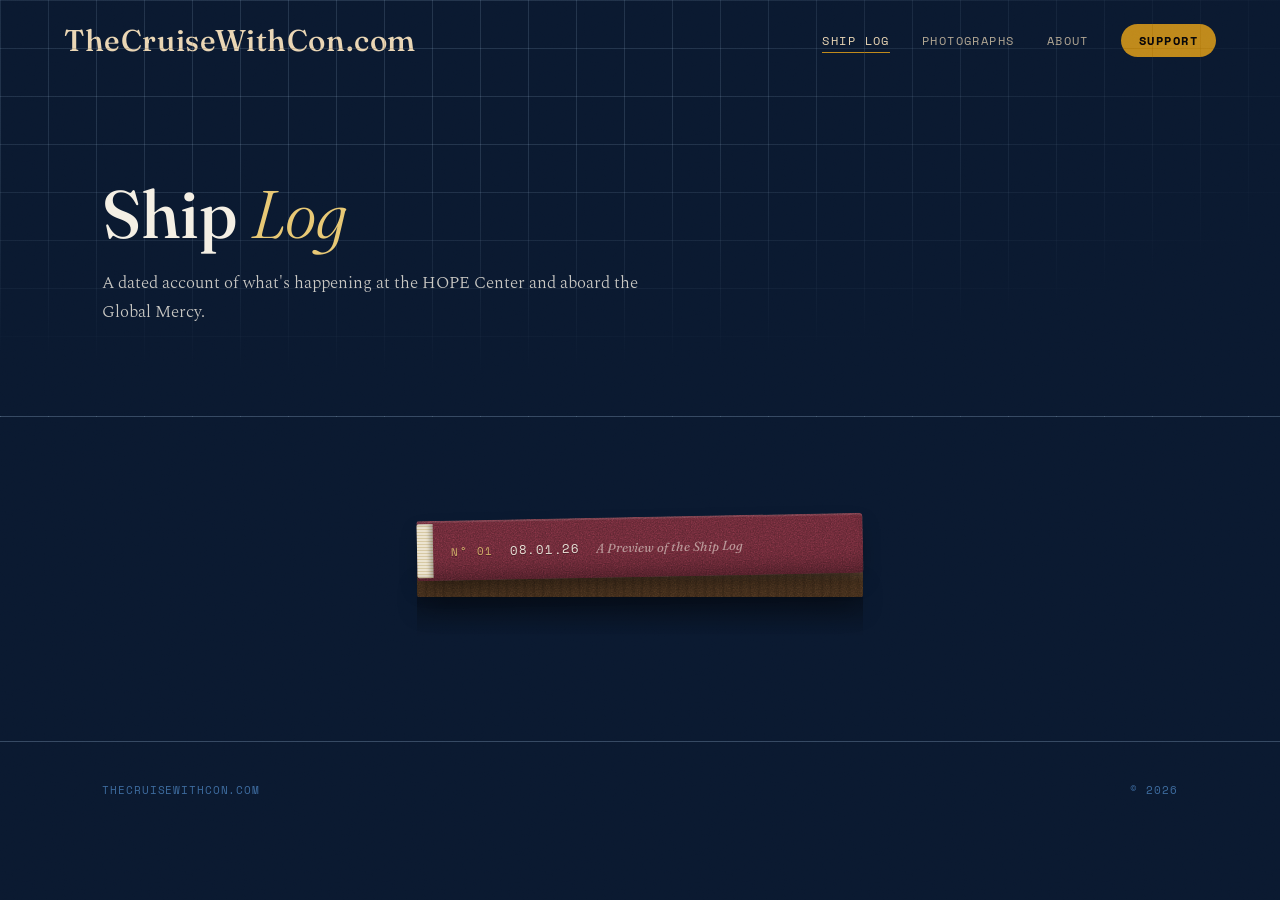
==== commit 36a4a357: "Give the book stack an earthy palette, texture, a shelf ledge, and support for non-numbered writings" ====
--- a/log.html
+++ b/log.html
@@ -36,6 +36,9 @@
     <div class="book-stack" id="book-stack">
       <!-- Populated automatically by js/site.js from js/data.js -->
     </div>
+  </div>
+  <div class="book-shelf-ledge" aria-hidden="true">
+    <div class="ledge-board"></div>
   </div>
 </main>
 
--- a/css/style.css
+++ b/css/style.css
@@ -228,7 +228,7 @@
 .book-stack-wrap {
   max-width: 600px;
   margin: 0 auto;
-  padding: 10vh 6vw 18vh;
+  padding: 10vh 6vw 0;
 }
 .book-stack {
   display: flex;
@@ -245,6 +245,9 @@
   align-items: center;
   padding: 0 26px 0 34px;
   border-radius: 2px 4px 4px 2px;
+  background-image: url("data:image/svg+xml,%3Csvg xmlns='http://www.w3.org/2000/svg' width='140' height='140'%3E%3Cfilter id='n'%3E%3CfeTurbulence type='fractalNoise' baseFrequency='0.75' numOctaves='3' stitchTiles='stitch'/%3E%3CfeColorMatrix type='saturate' values='0'/%3E%3C/filter%3E%3Crect width='100%25' height='100%25' filter='url(%23n)'/%3E%3C/svg%3E");
+  background-blend-mode: overlay;
+  background-size: 140px 140px;
   box-shadow:
     inset 0 2px 0 rgba(255,255,255,0.1),
     inset 0 -18px 22px -14px rgba(0,0,0,0.4),
@@ -287,6 +290,14 @@
   text-shadow: 0 1px 0 rgba(0,0,0,0.3);
   white-space: nowrap;
 }
+.book-slab .slab-num-writing {
+  font-family: 'Fraunces', serif;
+  font-style: italic;
+  font-weight: 400;
+  letter-spacing: 0.02em;
+  color: rgba(232,200,116,0.85);
+  text-transform: none;
+}
 .book-slab .slab-date {
   font-family: 'Space Mono', monospace;
   font-size: 12.5px;
@@ -307,6 +318,33 @@
 }
 @media (max-width: 560px) {
   .book-slab .slab-title { display: none; }
+}
+
+/* ---- the shelf ledge the pile rests on ---- */
+.book-shelf-ledge {
+  position: relative;
+  max-width: 600px;
+  margin: -6px auto 0;
+  padding: 0 6vw 16vh;
+}
+.book-shelf-ledge .ledge-board {
+  height: 26px;
+  border-radius: 2px;
+  background-color: #3a2818;
+  background-image:
+    linear-gradient(180deg, rgba(255,255,255,0.08), transparent 40%),
+    repeating-linear-gradient(90deg, rgba(0,0,0,0.12) 0px, transparent 2px, transparent 7px, rgba(0,0,0,0.12) 9px),
+    url("data:image/svg+xml,%3Csvg xmlns='http://www.w3.org/2000/svg' width='140' height='140'%3E%3Cfilter id='n'%3E%3CfeTurbulence type='fractalNoise' baseFrequency='0.75' numOctaves='3' stitchTiles='stitch'/%3E%3CfeColorMatrix type='saturate' values='0'/%3E%3C/filter%3E%3Crect width='100%25' height='100%25' filter='url(%23n)'/%3E%3C/svg%3E");
+  background-blend-mode: normal, normal, overlay;
+  box-shadow: 0 14px 26px -8px rgba(0,0,0,0.6);
+}
+.book-shelf-ledge::after {
+  content: "";
+  position: absolute;
+  left: 6vw; right: 6vw; top: 26px;
+  height: 40px;
+  background: linear-gradient(180deg, rgba(0,0,0,0.35), transparent);
+  pointer-events: none;
 }
 
 /* ---- open-book overlay ---- */
@@ -352,6 +390,9 @@
   position: absolute;
   inset: 0;
   border-radius: 4px 6px 6px 4px;
+  background-image: url("data:image/svg+xml,%3Csvg xmlns='http://www.w3.org/2000/svg' width='140' height='140'%3E%3Cfilter id='n'%3E%3CfeTurbulence type='fractalNoise' baseFrequency='0.75' numOctaves='3' stitchTiles='stitch'/%3E%3CfeColorMatrix type='saturate' values='0'/%3E%3C/filter%3E%3Crect width='100%25' height='100%25' filter='url(%23n)'/%3E%3C/svg%3E");
+  background-blend-mode: overlay;
+  background-size: 140px 140px;
   transform-origin: left center;
   transform: rotateY(0deg);
   transition: transform 0.85s cubic-bezier(0.65, 0, 0.35, 1);
@@ -1105,8 +1146,9 @@
   .support-section { scroll-margin-top: 90px; }
 
   .story-body, .support-body { padding-left: 6vw; padding-right: 6vw; }
-  .book-stack-wrap { padding: 6vh 6vw 10vh; }
+  .book-stack-wrap { padding: 6vh 6vw 0; }
   .book-slab { height: 52px; padding: 0 18px 0 30px; }
+  .book-shelf-ledge { padding: 0 6vw 10vh; }
   .book-page { padding: 34px 22px 44px; }
   .book-close { top: -10px; right: -6px; }
   .story-body p { padding-left: 14px; }
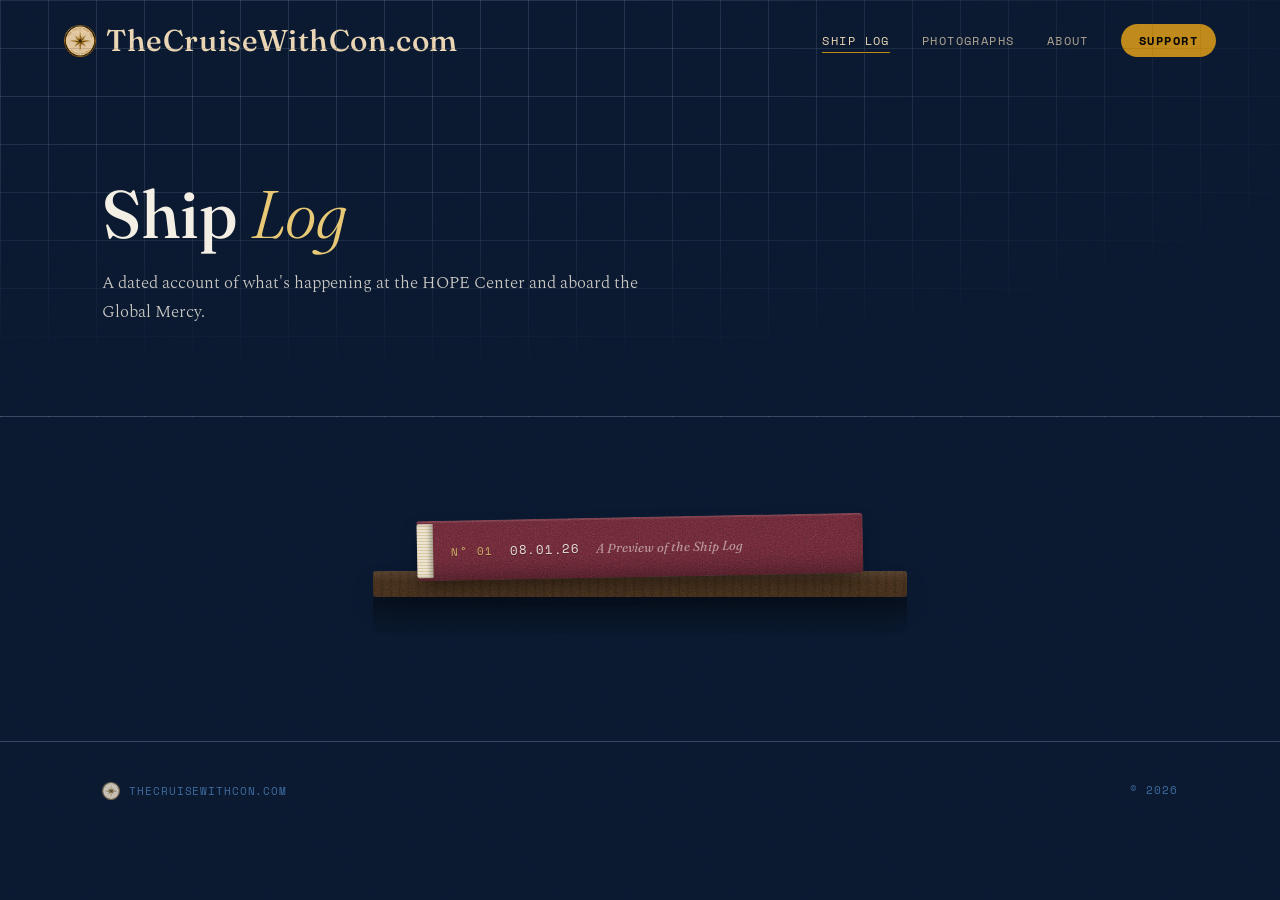
==== commit 94c7da01: "Add custom logo artwork across the site; redesign homepage hero Replaces the generic favicon and abs" ====
--- a/log.html
+++ b/log.html
@@ -8,7 +8,6 @@
 <link rel="preconnect" href="https://fonts.gstatic.com" crossorigin>
 <link href="https://fonts.googleapis.com/css2?family=Fraunces:opsz,wght@9..144,300;9..144,500;9..144,600&family=Spectral:ital,wght@0,300;0,400;1,400&family=Space+Mono:wght@400;700&display=swap" rel="stylesheet">
 <link rel="stylesheet" href="css/style.css">
-<link rel="icon" type="image/svg+xml" href="favicon.svg">
 <link rel="alternate icon" href="favicon.ico">
 <link rel="icon" type="image/png" sizes="32x32" href="favicon-32.png">
 <link rel="icon" type="image/png" sizes="16x16" href="favicon-16.png">
@@ -17,7 +16,7 @@
 <body>
 
 <nav>
-  <a class="wordmark" href="index.html">TheCruiseWithCon.com</a>
+  <a class="wordmark" href="index.html"><img src="images/compass-seal.png" alt="" class="wordmark-icon">TheCruiseWithCon.com</a>
   <ul>
     <li><a class="navlink" href="log.html" aria-current="page">Ship Log</a></li>
     <li><a class="navlink" href="photos.html">Photographs</a></li>
@@ -49,6 +48,7 @@
       <div class="book-page" id="book-page-content"></div>
       <div class="book-cover" id="book-cover">
         <div>
+          <img src="images/compass-seal.png" alt="" class="cover-stamp">
           <div class="cover-kicker" id="book-cover-kicker"></div>
           <div class="cover-title" id="book-cover-title"></div>
           <div class="cover-date" id="book-cover-date"></div>
@@ -59,7 +59,7 @@
 </div>
 
 <footer>
-  <span>TheCruiseWithCon.com</span>
+  <span class="footer-mark"><img src="images/compass-seal.png" alt="">TheCruiseWithCon.com</span>
   <span>&copy; 2026</span>
 </footer>
 
--- a/css/style.css
+++ b/css/style.css
@@ -62,12 +62,20 @@
   mix-blend-mode: difference;
 }
 nav .wordmark {
+  display: inline-flex;
+  align-items: center;
+  gap: 10px;
   font-family: 'Fraunces', serif;
   font-size: 30px;              /* doubled per request */
   letter-spacing: 0.02em;
   text-transform: none;
   font-weight: 500;
   text-decoration: none;
+}
+nav .wordmark-icon {
+  width: 32px;
+  height: 32px;
+  isolation: isolate;
 }
 nav ul { list-style: none; display: flex; gap: 32px; }
 nav a.navlink { color: inherit; text-decoration: none; opacity: 0.75; transition: opacity 0.25s ease; }
@@ -329,7 +337,8 @@
 }
 .book-shelf-ledge .ledge-board {
   height: 26px;
-  border-radius: 2px;
+  margin: 0 -44px;
+  border-radius: 3px;
   background-color: #3a2818;
   background-image:
     linear-gradient(180deg, rgba(255,255,255,0.08), transparent 40%),
@@ -341,7 +350,7 @@
 .book-shelf-ledge::after {
   content: "";
   position: absolute;
-  left: 6vw; right: 6vw; top: 26px;
+  left: calc(6vw - 44px); right: calc(6vw - 44px); top: 26px;
   height: 40px;
   background: linear-gradient(180deg, rgba(0,0,0,0.35), transparent);
   pointer-events: none;
@@ -405,6 +414,14 @@
   box-shadow: 0 30px 70px rgba(0,0,0,0.5);
 }
 .book-overlay .book-cover.opening { transform: rotateY(-165deg); }
+.book-cover .cover-stamp {
+  width: 56px;
+  height: 56px;
+  margin: 0 auto 18px;
+  display: block;
+  opacity: 0.9;
+  filter: drop-shadow(0 3px 6px rgba(0,0,0,0.4));
+}
 .book-cover .cover-kicker {
   font-family: 'Space Mono', monospace;
   font-size: 11px;
@@ -911,6 +928,7 @@
   margin: 44px 0 16px;
   padding-bottom: 12px;
   border-bottom: 1px solid rgba(201, 162, 75, 0.35);
+  scroll-margin-top: 100px;
 }
 .story-body p { border-left: 2px solid rgba(201, 162, 75, 0.4); padding-left: 20px; }
 .story-body .placeholder { padding: 28px 24px; margin: 10px 0 30px; border-left: none; }
@@ -1097,6 +1115,16 @@
   color: var(--line);
   text-transform: uppercase;
 }
+.footer-mark {
+  display: inline-flex;
+  align-items: center;
+  gap: 9px;
+}
+.footer-mark img {
+  width: 18px;
+  height: 18px;
+  opacity: 0.85;
+}
 
 /* ---------------------------------------------------------
    MOBILE — phones and small tablets
@@ -1108,6 +1136,7 @@
     padding: 16px 6vw;
   }
   nav .wordmark { flex: 1 0 100%; font-size: 19px; }
+  nav .wordmark-icon { width: 24px; height: 24px; }
   nav ul { gap: 14px 20px; flex-wrap: wrap; font-size: 10.5px; }
   nav a.navlink.nav-btn { padding: 6px 14px; }
 
@@ -1149,6 +1178,8 @@
   .book-stack-wrap { padding: 6vh 6vw 0; }
   .book-slab { height: 52px; padding: 0 18px 0 30px; }
   .book-shelf-ledge { padding: 0 6vw 10vh; }
+  .book-shelf-ledge .ledge-board { margin: 0 -20px; }
+  .book-shelf-ledge::after { left: calc(6vw - 20px); right: calc(6vw - 20px); }
   .book-page { padding: 34px 22px 44px; }
   .book-close { top: -10px; right: -6px; }
   .story-body p { padding-left: 14px; }
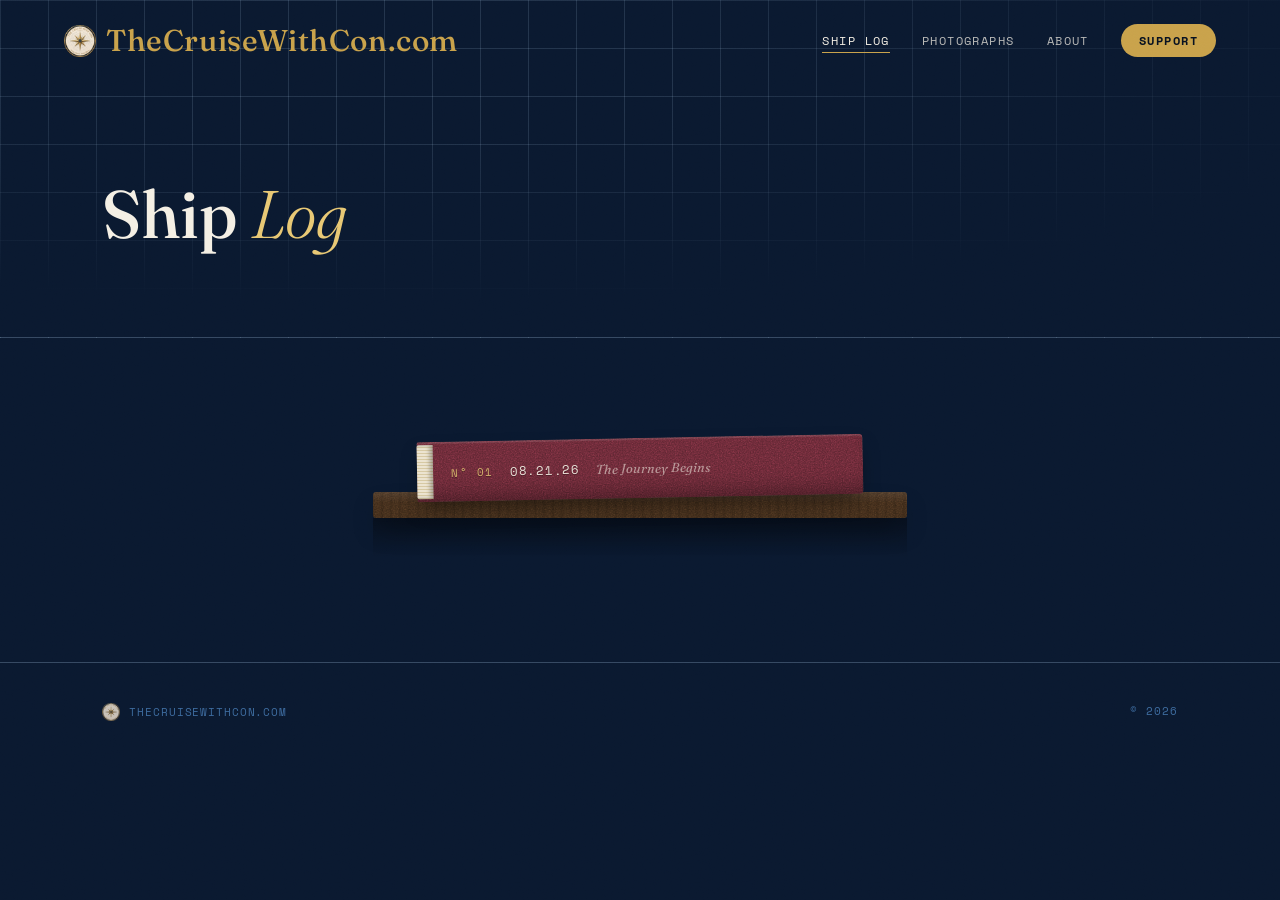
==== commit a52e5075: "Homepage logo swap, bigger/friendlier reading view, first real post - Homepage hero now shows the co" ====
--- a/log.html
+++ b/log.html
@@ -27,7 +27,6 @@
 
 <header class="page-header">
   <h1>Ship <em>Log</em></h1>
-  <p class="dek">A dated account of what's happening at the HOPE Center and aboard the Global Mercy.</p>
 </header>
 
 <main>
@@ -44,8 +43,12 @@
 <div class="book-overlay" id="book-overlay" role="dialog" aria-modal="true" aria-label="Ship Log entry">
   <div class="book-3d">
     <div class="book-inner">
-      <button class="book-close" id="book-close" aria-label="Close">&times;</button>
-      <div class="book-page" id="book-page-content"></div>
+      <div class="book-page" id="book-page">
+        <div class="book-page-topbar">
+          <button class="book-back" id="book-back">&larr; Back to the Log</button>
+        </div>
+        <div class="book-page-body" id="book-page-content"></div>
+      </div>
       <div class="book-cover" id="book-cover">
         <div>
           <img src="images/compass-seal.png" alt="" class="cover-stamp">
--- a/css/style.css
+++ b/css/style.css
@@ -59,12 +59,12 @@
   letter-spacing: 0.12em;
   text-transform: uppercase;
   color: var(--paper);
-  mix-blend-mode: difference;
 }
 nav .wordmark {
   display: inline-flex;
   align-items: center;
   gap: 10px;
+  color: var(--gold);
   font-family: 'Fraunces', serif;
   font-size: 30px;              /* doubled per request */
   letter-spacing: 0.02em;
@@ -75,7 +75,6 @@
 nav .wordmark-icon {
   width: 32px;
   height: 32px;
-  isolation: isolate;
 }
 nav ul { list-style: none; display: flex; gap: 32px; }
 nav a.navlink { color: inherit; text-decoration: none; opacity: 0.75; transition: opacity 0.25s ease; }
@@ -375,12 +374,13 @@
 .book-overlay.open { opacity: 1; pointer-events: auto; }
 .book-3d {
   perspective: 2400px;
-  width: min(920px, 100%);
-  max-height: 86vh;
+  width: min(1000px, 96vw);
+  height: 94svh;
 }
 .book-inner {
   position: relative;
   width: 100%;
+  height: 100%;
   transform: scale(0.92);
   transition: transform 0.4s ease;
 }
@@ -390,10 +390,33 @@
   background-image: radial-gradient(ellipse 120% 60% at 50% 0%, rgba(255,255,255,0.5), transparent 60%);
   color: var(--ink-deep);
   border-radius: 4px;
-  padding: 56px clamp(26px, 5vw, 72px) 64px;
-  max-height: 86vh;
+  height: 100%;
   overflow-y: auto;
   box-shadow: 0 30px 70px rgba(0,0,0,0.5);
+}
+.book-page-topbar {
+  position: sticky;
+  top: 0;
+  z-index: 5;
+  padding: 18px clamp(26px, 5vw, 72px);
+  background: var(--paper);
+  border-bottom: 1px solid rgba(6,16,32,0.08);
+}
+.book-back {
+  border: none;
+  background: none;
+  cursor: pointer;
+  font-family: 'Space Mono', monospace;
+  font-size: 12px;
+  letter-spacing: 0.08em;
+  text-transform: uppercase;
+  color: rgba(6,16,32,0.55);
+  padding: 6px 2px;
+  transition: color 0.2s ease;
+}
+.book-back:hover, .book-back:focus-visible { color: var(--ink-deep); }
+.book-page-body {
+  padding: 8px clamp(26px, 5vw, 72px) 64px;
 }
 .book-cover {
   position: absolute;
@@ -404,7 +427,7 @@
   background-size: 140px 140px;
   transform-origin: left center;
   transform: rotateY(0deg);
-  transition: transform 0.85s cubic-bezier(0.65, 0, 0.35, 1);
+  transition: transform 1.25s cubic-bezier(0.65, 0, 0.35, 1);
   backface-visibility: hidden;
   display: flex;
   align-items: center;
@@ -445,22 +468,6 @@
   color: rgba(232,200,116,0.75);
   margin-top: 16px;
 }
-.book-close {
-  position: absolute;
-  top: -14px; right: -14px;
-  width: 38px; height: 38px;
-  border-radius: 50%;
-  border: none;
-  background: var(--gold);
-  color: var(--ink-deep);
-  font-size: 20px;
-  line-height: 1;
-  cursor: pointer;
-  z-index: 3;
-  transition: background 0.2s ease, transform 0.2s ease;
-}
-.book-close:hover { background: var(--gold-bright); transform: rotate(90deg); }
-
 /* ---- editorial reading spread (inside the open book) ---- */
 #book-page-content .page-kicker,
 #book-page-content .page-layout,
@@ -542,6 +549,9 @@
   margin-top: 34px;
   padding-top: 22px;
   border-top: 1px solid rgba(201,162,75,0.35);
+}
+.closing-text {
+  margin-top: 26px;
 }
 .prayer-marginalia .marginalia-label {
   display: block;
@@ -978,10 +988,8 @@
   z-index: 30;
   display: flex;
   align-items: center;
-  width: 56px;
-  height: 56px;
-  padding: 0;
-  overflow: hidden;
+  gap: 12px;
+  padding: 18px 26px;
   background: var(--gold);
   color: var(--ink-deep);
   border: none;
@@ -993,33 +1001,26 @@
   font-weight: 700;
   cursor: pointer;
   box-shadow: 0 10px 30px rgba(0,0,0,0.4);
-  transition: width 0.35s cubic-bezier(0.4, 0, 0.2, 1), transform 0.2s ease, background 0.2s ease, opacity 0.3s ease;
+  transition: transform 0.2s ease, background 0.2s ease, opacity 0.3s ease;
 }
 .signup-btn:hover, .signup-btn:focus-visible {
-  width: 232px;
   background: var(--gold-bright);
   transform: translateY(-2px);
 }
 .signup-btn .btn-icon {
-  flex: 0 0 56px;
   display: flex;
   align-items: center;
   justify-content: center;
-  font-size: 19px;
-}
-.signup-btn .btn-label {
-  white-space: nowrap;
-  opacity: 0;
-  transition: opacity 0.2s ease;
-}
-.signup-btn:hover .btn-label, .signup-btn:focus-visible .btn-label {
-  opacity: 1;
-  transition: opacity 0.25s ease 0.12s;
-}
+  font-size: 17px;
+}
+.signup-btn .btn-label { white-space: nowrap; }
 .signup-btn.near-footer {
   opacity: 0;
   pointer-events: none;
   transform: translateY(12px);
+}
+@media (max-width: 1000px) and (min-width: 701px) {
+  .signup-btn { padding: 14px 20px; gap: 9px; font-size: 12px; }
 }
 
 .signup-modal {
@@ -1152,13 +1153,11 @@
   .signup-btn {
     bottom: 18px;
     right: 18px;
-    width: 50px;
-    height: 50px;
+    padding: 13px 18px;
+    gap: 8px;
+    font-size: 11px;
   }
-  .signup-btn:hover, .signup-btn:focus-visible {
-    width: 50px;
-  }
-  .signup-btn .btn-icon { flex-basis: 50px; }
+  .signup-btn .btn-icon { font-size: 15px; }
 
   .signup-modal .modal-card { padding: 30px 22px; }
 
@@ -1180,8 +1179,8 @@
   .book-shelf-ledge { padding: 0 6vw 10vh; }
   .book-shelf-ledge .ledge-board { margin: 0 -20px; }
   .book-shelf-ledge::after { left: calc(6vw - 20px); right: calc(6vw - 20px); }
-  .book-page { padding: 34px 22px 44px; }
-  .book-close { top: -10px; right: -6px; }
+  .book-page-topbar { padding: 14px 20px; }
+  .book-page-body { padding: 8px 20px 44px; }
   .story-body p { padding-left: 14px; }
 
   footer { padding: 30px 6vw; font-size: 10px; }
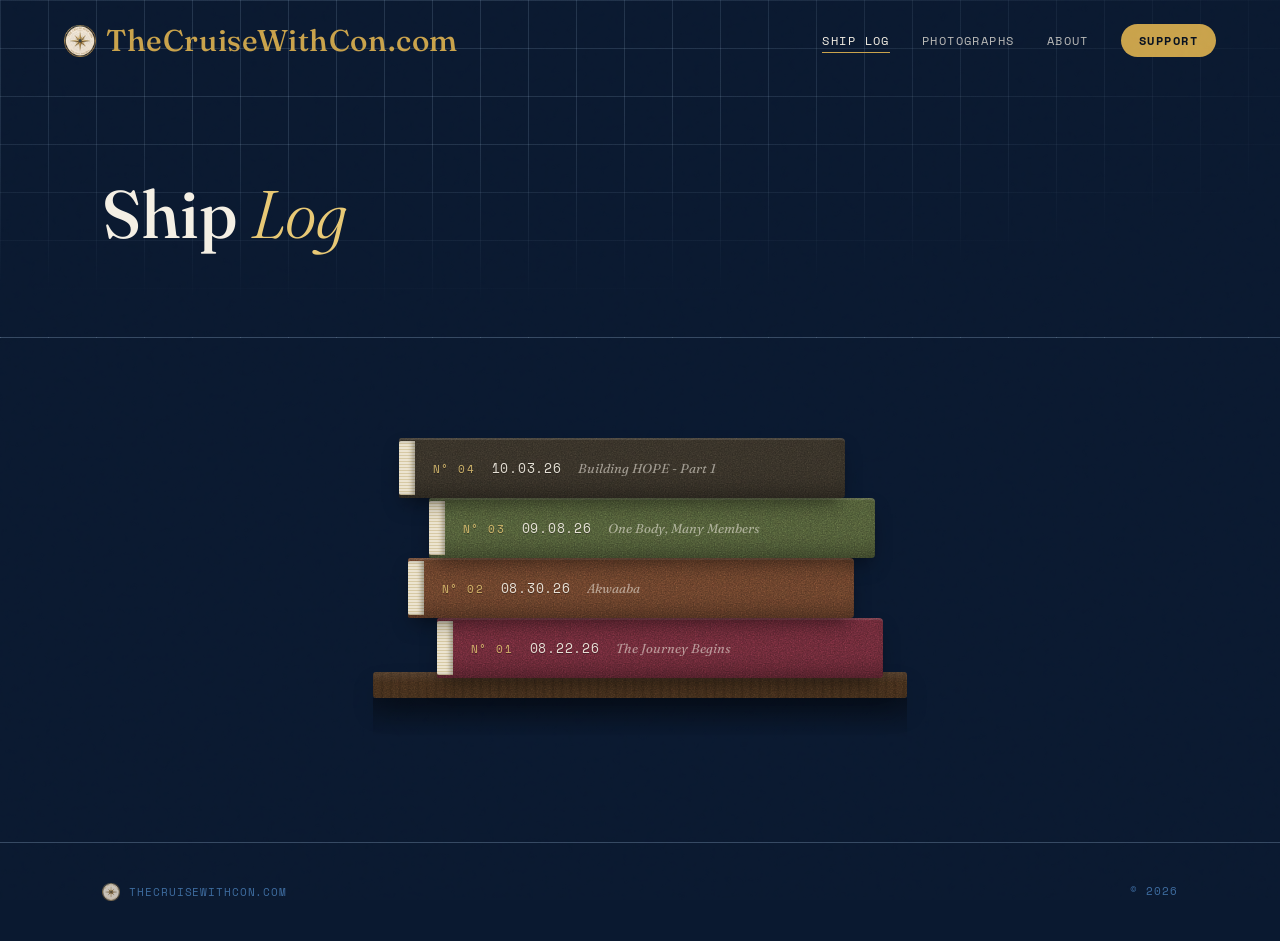
==== commit 29a1e197: "Add in-post photo lightbox and switch Photographs grid to masonry Clicking a photo within an open Sh" ====
--- a/log.html
+++ b/log.html
@@ -61,6 +61,19 @@
   </div>
 </div>
 
+<div class="lightbox" id="lightbox" role="dialog" aria-modal="true" aria-label="Photo viewer">
+  <button class="lightbox-close" id="lightbox-close" aria-label="Close">&times;</button>
+  <button class="lightbox-nav lightbox-prev" id="lightbox-prev" aria-label="Previous photo">&#8249;</button>
+  <button class="lightbox-nav lightbox-next" id="lightbox-next" aria-label="Next photo">&#8250;</button>
+  <div class="lightbox-stage">
+    <img class="lightbox-img" id="lightbox-img" src="" alt="">
+    <div class="lightbox-meta">
+      <p class="lightbox-caption" id="lightbox-caption"></p>
+      <a class="lightbox-source" id="lightbox-source" href="#">From this entry &rarr;</a>
+    </div>
+  </div>
+</div>
+
 <footer>
   <span class="footer-mark"><img src="images/compass-seal.png" alt="">TheCruiseWithCon.com</span>
   <span>&copy; 2026</span>
--- a/css/style.css
+++ b/css/style.css
@@ -35,6 +35,8 @@
   opacity: 0.05;
   mix-blend-mode: overlay;
   background-image: url("data:image/svg+xml,%3Csvg xmlns='http://www.w3.org/2000/svg' width='180' height='180'%3E%3Cfilter id='n'%3E%3CfeTurbulence type='fractalNoise' baseFrequency='0.9' numOctaves='2' stitchTiles='stitch'/%3E%3C/filter%3E%3Crect width='100%25' height='100%25' filter='url(%23n)'/%3E%3C/svg%3E");
+  background-repeat: no-repeat;
+  background-size: cover;
 }
 
 @media (prefers-reduced-motion: reduce) {
@@ -260,14 +262,14 @@
     inset 0 -18px 22px -14px rgba(0,0,0,0.4),
     0 10px 20px -6px rgba(0,0,0,0.5);
   transition: transform 0.35s cubic-bezier(0.34, 1.56, 0.64, 1), box-shadow 0.3s ease, margin 0.3s ease;
-  transform: rotate(var(--tilt, 0deg));
+  transform: translateX(var(--offset, 0px));
   opacity: 0;
   animation: slabRise 0.6s ease forwards;
   animation-delay: var(--delay, 0s);
 }
-@keyframes slabRise { from { opacity: 0; transform: rotate(var(--tilt, 0deg)) translateY(14px); } to { opacity: 1; transform: rotate(var(--tilt, 0deg)) translateY(0); } }
+@keyframes slabRise { from { opacity: 0; transform: translateX(var(--offset, 0px)) translateY(14px); } to { opacity: 1; transform: translateX(var(--offset, 0px)) translateY(0); } }
 .book-slab:hover, .book-slab:focus-visible {
-  transform: rotate(0deg) translateX(14px);
+  transform: translateX(calc(var(--offset, 0px) + 14px));
   z-index: 999 !important;
   box-shadow:
     inset 0 2px 0 rgba(255,255,255,0.12),
@@ -322,9 +324,7 @@
   overflow: hidden;
   text-overflow: ellipsis;
   white-space: nowrap;
-}
-@media (max-width: 560px) {
-  .book-slab .slab-title { display: none; }
+  text-align: left;
 }
 
 /* ---- the shelf ledge the pile rests on ---- */
@@ -361,27 +361,24 @@
   inset: 0;
   z-index: 60;
   background: rgba(6, 16, 32, 0.82);
-  backdrop-filter: blur(7px);
-  -webkit-backdrop-filter: blur(7px);
   display: flex;
   align-items: center;
   justify-content: center;
   opacity: 0;
   pointer-events: none;
   transition: opacity 0.35s ease;
-  padding: 24px;
 }
 .book-overlay.open { opacity: 1; pointer-events: auto; }
 .book-3d {
   perspective: 2400px;
-  width: min(1000px, 96vw);
-  height: 94svh;
+  width: 100vw;
+  height: 100dvh;
 }
 .book-inner {
   position: relative;
   width: 100%;
   height: 100%;
-  transform: scale(0.92);
+  transform: scale(0.97);
   transition: transform 0.4s ease;
 }
 .book-overlay.open .book-inner { transform: scale(1); }
@@ -389,10 +386,8 @@
   background: var(--paper);
   background-image: radial-gradient(ellipse 120% 60% at 50% 0%, rgba(255,255,255,0.5), transparent 60%);
   color: var(--ink-deep);
-  border-radius: 4px;
   height: 100%;
   overflow-y: auto;
-  box-shadow: 0 30px 70px rgba(0,0,0,0.5);
 }
 .book-page-topbar {
   position: sticky;
@@ -421,20 +416,18 @@
 .book-cover {
   position: absolute;
   inset: 0;
-  border-radius: 4px 6px 6px 4px;
   background-image: url("data:image/svg+xml,%3Csvg xmlns='http://www.w3.org/2000/svg' width='140' height='140'%3E%3Cfilter id='n'%3E%3CfeTurbulence type='fractalNoise' baseFrequency='0.75' numOctaves='3' stitchTiles='stitch'/%3E%3CfeColorMatrix type='saturate' values='0'/%3E%3C/filter%3E%3Crect width='100%25' height='100%25' filter='url(%23n)'/%3E%3C/svg%3E");
   background-blend-mode: overlay;
   background-size: 140px 140px;
   transform-origin: left center;
   transform: rotateY(0deg);
-  transition: transform 1.25s cubic-bezier(0.65, 0, 0.35, 1);
+  transition: transform 1.65s cubic-bezier(0.65, 0, 0.35, 1);
   backface-visibility: hidden;
   display: flex;
   align-items: center;
   justify-content: center;
   text-align: center;
   padding: 40px;
-  box-shadow: 0 30px 70px rgba(0,0,0,0.5);
 }
 .book-overlay .book-cover.opening { transform: rotateY(-165deg); }
 .book-cover .cover-stamp {
@@ -469,21 +462,22 @@
   margin-top: 16px;
 }
 /* ---- editorial reading spread (inside the open book) ---- */
-#book-page-content .page-kicker,
-#book-page-content .page-layout,
-#book-page-content .photo-strip {
+#book-page-content > * {
   opacity: 0;
   transform: translateY(16px);
   transition: opacity 0.6s ease, transform 0.6s ease;
 }
-#book-page-content.revealed .page-kicker { transition-delay: 0s; }
-#book-page-content.revealed .page-layout { transition-delay: 0.12s; }
-#book-page-content.revealed .photo-strip { transition-delay: 0.24s; }
-#book-page-content.revealed .page-kicker,
-#book-page-content.revealed .page-layout,
-#book-page-content.revealed .photo-strip {
-  opacity: 1;
-  transform: translateY(0);
+#book-page-content.revealed > * { opacity: 1; transform: translateY(0); }
+#book-page-content.revealed > *:nth-child(1) { transition-delay: 0s; }
+#book-page-content.revealed > *:nth-child(2) { transition-delay: 0.08s; }
+#book-page-content.revealed > *:nth-child(3) { transition-delay: 0.16s; }
+#book-page-content.revealed > *:nth-child(4) { transition-delay: 0.24s; }
+#book-page-content.revealed > *:nth-child(n+5) { transition-delay: 0.3s; }
+
+.page-kicker, .book-page h2, .body-text, .prayer-marginalia, .page-photo-gallery {
+  max-width: 720px;
+  margin-left: auto;
+  margin-right: auto;
 }
 .page-kicker {
   font-family: 'Space Mono', monospace;
@@ -493,13 +487,6 @@
   color: #8a6a2c;
   margin-bottom: 26px;
 }
-.page-layout {
-  display: grid;
-  grid-template-columns: 1.25fr 1fr;
-  gap: 12px 48px;
-  align-items: start;
-}
-.page-copy { min-width: 0; }
 .book-page h2 {
   font-family: 'Fraunces', serif;
   font-weight: 500;
@@ -514,7 +501,7 @@
   color: rgba(6,16,32,0.85);
   margin-bottom: 18px;
 }
-.book-page .body-text p:first-of-type::first-letter {
+.book-page .body-text:not(.closing-text) > p:first-of-type::first-letter {
   font-family: 'Fraunces', serif;
   font-weight: 600;
   font-size: 3.6em;
@@ -523,27 +510,126 @@
   padding: 5px 10px 0 0;
   color: #8a6a2c;
 }
-.feature-photo {
-  display: block;
+.book-page .body-text h3 {
+  font-family: 'Fraunces', serif;
+  font-weight: 500;
+  font-size: 1.4rem;
+  color: #8a6a2c;
+  margin: 44px 0 16px;
+}
+.book-page .body-text .body-list {
+  list-style: none;
+  margin: 0 0 22px;
+  padding: 0;
+}
+.book-page .body-text .body-list li {
+  position: relative;
+  font-weight: 400;
+  line-height: 1.75;
+  color: rgba(6,16,32,0.85);
+  padding-left: 26px;
+  margin-bottom: 12px;
+}
+.book-page .body-text .body-list li::before {
+  content: "";
+  position: absolute;
+  left: 4px;
+  top: 0.7em;
+  width: 6px;
+  height: 6px;
+  border-radius: 50%;
+  background: #8a6a2c;
+}
+.body-epigraph {
+  max-width: 480px;
+  margin: 40px auto 46px;
+  text-align: center;
+}
+.body-epigraph .epigraph-rule {
+  display: block;
+  width: 46px;
+  height: 1px;
+  margin: 0 auto 26px;
+  background: #8a6a2c;
+}
+.body-epigraph .epigraph-quote {
+  font-family: 'Fraunces', serif;
+  font-style: italic;
+  font-weight: 400;
+  font-size: 1.5rem;
+  line-height: 1.5;
+  color: var(--ink-deep);
+  margin-bottom: 14px;
+}
+.body-epigraph .epigraph-reference {
+  font-family: 'Space Mono', monospace;
+  font-size: 11px;
+  letter-spacing: 0.16em;
+  text-transform: uppercase;
+  color: #8a6a2c;
+}
+.body-photos { margin: 36px 0; }
+.body-photos.body-photo-row {
+  display: flex;
+  flex-wrap: wrap;
+  gap: 20px;
+}
+.body-photo {
+  display: block;
+  width: 100%;
+  border: none;
+  appearance: none;
+  -webkit-appearance: none;
+  font: inherit;
   text-decoration: none;
-}
-.feature-photo img {
+  cursor: pointer;
+  background: #fbf8f0;
+  padding: 14px 14px 18px;
+  border-radius: 2px;
+  box-shadow: 0 16px 32px rgba(0,0,0,0.25), 0 2px 4px rgba(0,0,0,0.15);
+}
+.body-photo img {
   width: 100%;
   display: block;
-  border-radius: 3px;
-  box-shadow: 0 22px 44px rgba(0,0,0,0.28);
   filter: sepia(6%) saturate(90%);
-  transition: transform 0.5s ease;
-}
-.feature-photo:hover img, .feature-photo:focus-visible img { transform: scale(1.03); }
-.feature-photo .feature-caption {
-  display: block;
-  margin-top: 14px;
+}
+.body-photos:not(.body-photo-row) .body-photo img {
+  max-height: 640px;
+  object-fit: cover;
+}
+.body-photo-row .body-photo {
+  flex: 1 1 200px;
+}
+.body-photo-row .body-photo img {
+  aspect-ratio: 4 / 3;
+  object-fit: cover;
+}
+.body-photo .caption {
+  display: block;
+  padding: 14px 4px 0;
   font-family: 'Fraunces', serif;
   font-style: italic;
-  font-size: 0.92rem;
-  line-height: 1.5;
-  color: rgba(6,16,32,0.65);
+  font-size: 0.9rem;
+  line-height: 1.4;
+  color: var(--ink-deep);
+  text-align: center;
+}
+.header-photo {
+  display: block;
+  width: 100%;
+  border: none;
+  appearance: none;
+  -webkit-appearance: none;
+  font: inherit;
+  cursor: pointer;
+  padding: 0;
+  margin: -8px calc(-1 * clamp(26px, 5vw, 72px)) 40px;
+}
+.header-photo img {
+  width: 100%;
+  max-height: 46vh;
+  object-fit: cover;
+  display: block;
 }
 .prayer-marginalia {
   margin-top: 34px;
@@ -580,7 +666,7 @@
   width: 8px; height: 1px;
   background: #8a6a2c;
 }
-.photo-strip {
+.page-photo-gallery {
   display: flex;
   flex-wrap: wrap;
   gap: 26px;
@@ -588,33 +674,53 @@
   padding-top: 40px;
   border-top: 1px solid rgba(6,16,32,0.1);
 }
-.strip-photo {
-  display: block;
+.gallery-photo {
+  display: block;
+  border: none;
+  appearance: none;
+  -webkit-appearance: none;
+  font: inherit;
+  cursor: pointer;
+  text-decoration: none;
+  background: #fbf8f0;
+  padding: 14px 14px 18px;
+  border-radius: 2px;
+  box-shadow: 0 10px 24px rgba(0,0,0,0.35), 0 2px 4px rgba(0,0,0,0.2);
+  transition: transform 0.25s ease, box-shadow 0.25s ease;
+}
+.gallery-photo-feature { width: 100%; }
+.gallery-photo:not(.gallery-photo-feature) {
   width: 168px;
-  text-decoration: none;
   transform: rotate(var(--r, 0deg));
-  transition: transform 0.25s ease;
-}
-.strip-photo:hover, .strip-photo:focus-visible { transform: rotate(0deg) translateY(-4px); }
-.strip-photo img {
+}
+.gallery-photo:not(.gallery-photo-feature):hover,
+.gallery-photo:not(.gallery-photo-feature):focus-visible { transform: rotate(0deg) translateY(-4px); }
+.gallery-photo img {
   width: 100%;
   display: block;
-  border-radius: 2px;
-  box-shadow: 0 12px 22px rgba(0,0,0,0.25);
   filter: sepia(6%) saturate(90%);
-}
-.strip-photo .caption {
-  display: block;
-  margin-top: 10px;
-  font-family: 'Space Mono', monospace;
-  font-size: 10px;
-  letter-spacing: 0.06em;
-  color: #8a7550;
+  transition: transform 0.5s ease;
+}
+.gallery-photo-feature:hover img, .gallery-photo-feature:focus-visible img { transform: scale(1.02); }
+.gallery-photo-feature .caption {
+  display: block;
+  padding: 14px 4px 0;
+  font-family: 'Fraunces', serif;
+  font-style: italic;
+  font-size: 0.98rem;
+  line-height: 1.5;
+  color: var(--ink-deep);
   text-align: center;
 }
-@media (max-width: 780px) {
-  .page-layout { grid-template-columns: 1fr; }
-  .feature-photo { margin-top: 30px; }
+.gallery-photo:not(.gallery-photo-feature) .caption {
+  display: block;
+  padding: 14px 4px 0;
+  font-family: 'Fraunces', serif;
+  font-style: italic;
+  font-size: 0.9rem;
+  line-height: 1.4;
+  color: var(--ink-deep);
+  text-align: center;
 }
 
 /* ---------------------------------------------------------
@@ -624,13 +730,14 @@
   max-width: 1100px;
   margin: 0 auto;
   padding: 8vh 6vw 16vh;
-  display: grid;
-  grid-template-columns: repeat(auto-fill, minmax(260px, 1fr));
-  gap: 48px 36px;
+  columns: 3 260px;
+  column-gap: 36px;
 }
 .polaroid {
-  display: block;
+  display: inline-block;
   width: 100%;
+  break-inside: avoid;
+  margin-bottom: 36px;
   border: none;
   appearance: none;
   -webkit-appearance: none;
@@ -1128,6 +1235,21 @@
 }
 
 /* ---------------------------------------------------------
+   NAV — mid-width fallback (narrow laptop windows, or browser
+   zoom, before the wordmark + links collide with each other)
+   --------------------------------------------------------- */
+@media (max-width: 1040px) {
+  nav {
+    flex-wrap: wrap;
+    row-gap: 10px;
+    padding: 16px 5vw;
+  }
+  nav .wordmark { flex: 1 0 100%; font-size: 22px; }
+  nav .wordmark-icon { width: 26px; height: 26px; }
+  nav ul { gap: 10px 20px; flex-wrap: wrap; }
+}
+
+/* ---------------------------------------------------------
    MOBILE — phones and small tablets
    --------------------------------------------------------- */
 @media (max-width: 700px) {
@@ -1162,10 +1284,10 @@
   .signup-modal .modal-card { padding: 30px 22px; }
 
   .photo-grid {
-    grid-template-columns: 1fr;
-    gap: 30px;
+    columns: 1;
     padding: 6vh 6vw 10vh;
   }
+  .polaroid { margin-bottom: 26px; }
 
   .give-methods { grid-template-columns: 1fr; }
   .fact-grid { grid-template-columns: 1fr; }
@@ -1176,11 +1298,14 @@
   .story-body, .support-body { padding-left: 6vw; padding-right: 6vw; }
   .book-stack-wrap { padding: 6vh 6vw 0; }
   .book-slab { height: 52px; padding: 0 18px 0 30px; }
+  .book-slab .slab-face { gap: 10px; min-width: 0; }
+  .book-slab .slab-num, .book-slab .slab-num-writing, .book-slab .slab-date { flex-shrink: 0; }
+  .book-slab .slab-title { font-size: 11.5px; min-width: 0; flex-shrink: 1; }
   .book-shelf-ledge { padding: 0 6vw 10vh; }
   .book-shelf-ledge .ledge-board { margin: 0 -20px; }
   .book-shelf-ledge::after { left: calc(6vw - 20px); right: calc(6vw - 20px); }
-  .book-page-topbar { padding: 14px 20px; }
-  .book-page-body { padding: 8px 20px 44px; }
+  .book-page-topbar { padding: 14px clamp(26px, 5vw, 72px); }
+  .book-page-body { padding: 8px clamp(26px, 5vw, 72px) 44px; }
   .story-body p { padding-left: 14px; }
 
   footer { padding: 30px 6vw; font-size: 10px; }
